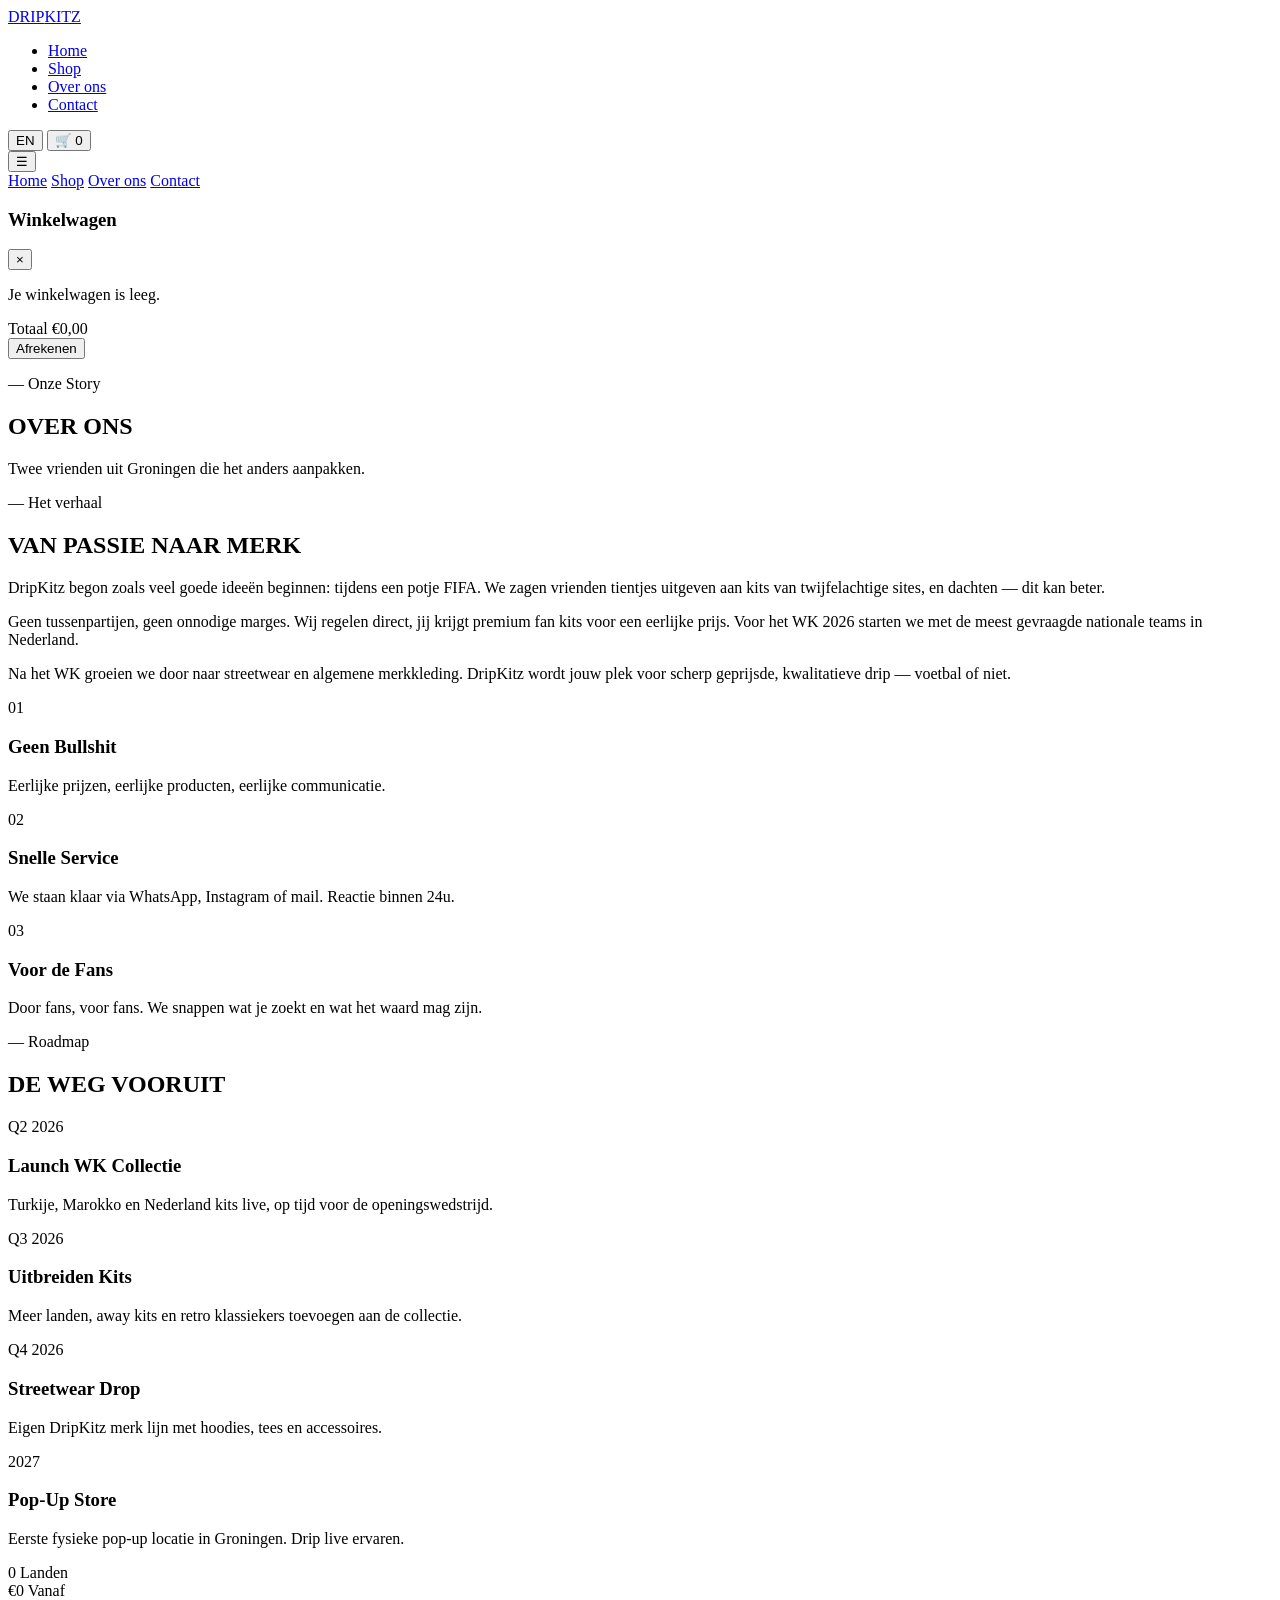
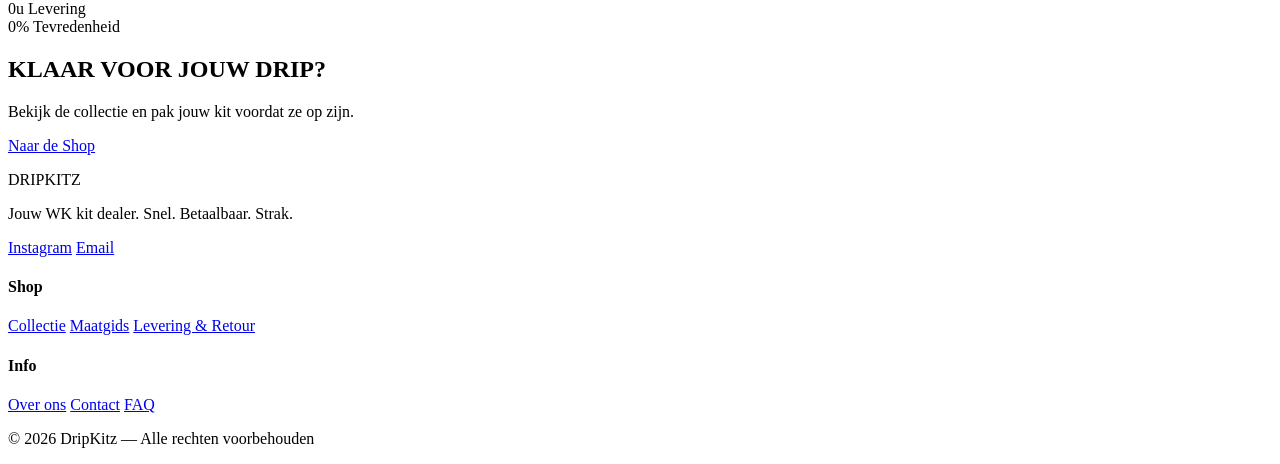
==== DripKitz/about.html @ a1fc8d30 "Add files via upload" ====
<!DOCTYPE html>
<html lang="nl">
<head>
  <meta charset="UTF-8" />
  <meta name="viewport" content="width=device-width, initial-scale=1.0" />
  <title>Over ons — DripKitz</title>
  <link rel="preconnect" href="https://fonts.googleapis.com" />
  <link rel="preconnect" href="https://fonts.gstatic.com" crossorigin />
  <link href="https://fonts.googleapis.com/css2?family=Bebas+Neue&family=DM+Sans:wght@300;400;500;700&display=swap" rel="stylesheet" />
  <link rel="stylesheet" href="../style.css" />
</head>
<body class="subpage">

  <nav class="navbar">
    <a href="../index.html" class="logo">DRIP<span>KITZ</span></a>
    <ul class="nav-links">
      <li><a href="../index.html" data-i18n="nav_home">Home</a></li>
      <li><a href="shop.html" data-i18n="nav_shop">Shop</a></li>
      <li><a href="about.html" class="active" data-i18n="nav_over">Over ons</a></li>
      <li><a href="contact.html" data-i18n="nav_contact">Contact</a></li>
    </ul>
    <div class="nav-right">
      <button class="lang-toggle" id="langToggle">EN</button>
      <button class="cart-btn" id="cartBtn">
        <span>🛒</span>
        <span class="cart-count" id="cartCount">0</span>
      </button>
    </div>
    <button class="menu-toggle" id="menuToggle">☰</button>
  </nav>

  <div class="mobile-menu" id="mobileMenu">
    <a href="../index.html" data-i18n="nav_home">Home</a>
    <a href="shop.html" data-i18n="nav_shop">Shop</a>
    <a href="about.html" data-i18n="nav_over">Over ons</a>
    <a href="contact.html" data-i18n="nav_contact">Contact</a>
  </div>

  <div class="cart-overlay" id="cartOverlay"></div>
  <aside class="cart-drawer" id="cartDrawer">
    <div class="cart-header">
      <h3 data-i18n="cart_title">Winkelwagen</h3>
      <button class="cart-close" id="cartClose">×</button>
    </div>
    <div class="cart-items" id="cartItems">
      <p class="cart-empty" data-i18n="cart_empty">Je winkelwagen is leeg.</p>
    </div>
    <div class="cart-footer">
      <div class="cart-total">
        <span data-i18n="cart_total">Totaal</span>
        <span id="cartTotal">€0,00</span>
      </div>
      <button class="btn-primary" data-i18n="cart_checkout">Afrekenen</button>
    </div>
  </aside>

  <!-- HEADER -->
  <section class="page-header">
    <div class="page-header-bg"></div>
    <div class="page-header-content">
      <p class="hero-tag reveal" data-i18n="about_tag">— Onze Story</p>
      <h1 class="page-title reveal" data-i18n="about_title">OVER ONS</h1>
      <p class="page-sub reveal" data-i18n="about_sub">Twee vrienden uit Groningen die het anders aanpakken.</p>
    </div>
  </section>

  <!-- STORY -->
  <section class="story">
    <div class="story-content reveal">
      <p class="section-tag" data-i18n="story_tag">— Het verhaal</p>
      <h2 data-i18n="story_title">VAN PASSIE NAAR MERK</h2>
      <p data-i18n="story_p1">DripKitz begon zoals veel goede ideeën beginnen: tijdens een potje FIFA. We zagen vrienden tientjes uitgeven aan kits van twijfelachtige sites, en dachten — dit kan beter.</p>
      <p data-i18n="story_p2">Geen tussenpartijen, geen onnodige marges. Wij regelen direct, jij krijgt premium fan kits voor een eerlijke prijs. Voor het WK 2026 starten we met de meest gevraagde nationale teams in Nederland.</p>
      <p data-i18n="story_p3">Na het WK groeien we door naar streetwear en algemene merkkleding. DripKitz wordt jouw plek voor scherp geprijsde, kwalitatieve drip — voetbal of niet.</p>
    </div>
    <div class="story-visual reveal">
      <div class="story-card">
        <span class="story-card-num">01</span>
        <h3 data-i18n="val1_title">Geen Bullshit</h3>
        <p data-i18n="val1_text">Eerlijke prijzen, eerlijke producten, eerlijke communicatie.</p>
      </div>
      <div class="story-card">
        <span class="story-card-num">02</span>
        <h3 data-i18n="val2_title">Snelle Service</h3>
        <p data-i18n="val2_text">We staan klaar via WhatsApp, Instagram of mail. Reactie binnen 24u.</p>
      </div>
      <div class="story-card">
        <span class="story-card-num">03</span>
        <h3 data-i18n="val3_title">Voor de Fans</h3>
        <p data-i18n="val3_text">Door fans, voor fans. We snappen wat je zoekt en wat het waard mag zijn.</p>
      </div>
    </div>
  </section>

  <!-- TIMELINE -->
  <section class="timeline-section">
    <div class="section-header reveal">
      <p class="section-tag" data-i18n="tl_tag">— Roadmap</p>
      <h2 data-i18n="tl_title">DE WEG VOORUIT</h2>
    </div>
    <div class="timeline">
      <div class="tl-item reveal">
        <div class="tl-marker"></div>
        <div class="tl-content">
          <span class="tl-date">Q2 2026</span>
          <h3 data-i18n="tl1_title">Launch WK Collectie</h3>
          <p data-i18n="tl1_text">Turkije, Marokko en Nederland kits live, op tijd voor de openingswedstrijd.</p>
        </div>
      </div>
      <div class="tl-item reveal">
        <div class="tl-marker"></div>
        <div class="tl-content">
          <span class="tl-date">Q3 2026</span>
          <h3 data-i18n="tl2_title">Uitbreiden Kits</h3>
          <p data-i18n="tl2_text">Meer landen, away kits en retro klassiekers toevoegen aan de collectie.</p>
        </div>
      </div>
      <div class="tl-item reveal">
        <div class="tl-marker"></div>
        <div class="tl-content">
          <span class="tl-date">Q4 2026</span>
          <h3 data-i18n="tl3_title">Streetwear Drop</h3>
          <p data-i18n="tl3_text">Eigen DripKitz merk lijn met hoodies, tees en accessoires.</p>
        </div>
      </div>
      <div class="tl-item reveal">
        <div class="tl-marker"></div>
        <div class="tl-content">
          <span class="tl-date">2027</span>
          <h3 data-i18n="tl4_title">Pop-Up Store</h3>
          <p data-i18n="tl4_text">Eerste fysieke pop-up locatie in Groningen. Drip live ervaren.</p>
        </div>
      </div>
    </div>
  </section>

  <!-- STATS -->
  <section class="stats-section">
    <div class="stats-grid reveal">
      <div class="stat-big">
        <span class="stat-num" data-target="3">0</span>
        <span class="stat-label" data-i18n="stat1">Landen</span>
      </div>
      <div class="stat-big">
        <span class="stat-num" data-prefix="€" data-target="29">€0</span>
        <span class="stat-label" data-i18n="stat2">Vanaf</span>
      </div>
      <div class="stat-big">
        <span class="stat-num" data-suffix="u" data-target="48">0u</span>
        <span class="stat-label" data-i18n="stat3">Levering</span>
      </div>
      <div class="stat-big">
        <span class="stat-num" data-suffix="%" data-target="100">0%</span>
        <span class="stat-label" data-i18n="stat4">Tevredenheid</span>
      </div>
    </div>
  </section>

  <!-- CTA -->
  <section class="cta-section">
    <div class="cta-inner reveal">
      <h2 data-i18n="cta_title">KLAAR VOOR JOUW DRIP?</h2>
      <p data-i18n="cta_sub">Bekijk de collectie en pak jouw kit voordat ze op zijn.</p>
      <a href="shop.html" class="btn-primary" data-i18n="cta_btn">Naar de Shop</a>
    </div>
  </section>

  <footer class="footer">
    <div class="footer-top">
      <div class="footer-brand">
        <p class="logo">DRIP<span>KITZ</span></p>
        <p data-i18n="footer_sub">Jouw WK kit dealer. Snel. Betaalbaar. Strak.</p>
        <div class="social-links">
          <a href="https://instagram.com" target="_blank" class="social-btn">Instagram</a>
          <a href="mailto:info@dripkitz.nl" class="social-btn">Email</a>
        </div>
      </div>
      <div class="footer-links">
        <h4 data-i18n="footer_shop">Shop</h4>
        <a href="shop.html" data-i18n="nav_shop">Collectie</a>
        <a href="shop.html" data-i18n="footer_maten">Maatgids</a>
        <a href="shop.html" data-i18n="footer_levering">Levering & Retour</a>
      </div>
      <div class="footer-links">
        <h4 data-i18n="footer_info">Info</h4>
        <a href="about.html" data-i18n="nav_over">Over ons</a>
        <a href="contact.html" data-i18n="nav_contact">Contact</a>
        <a href="contact.html" data-i18n="footer_faq">FAQ</a>
      </div>
    </div>
    <div class="footer-bottom">
      <p>© 2026 DripKitz — <span data-i18n="footer_rights">Alle rechten voorbehouden</span></p>
    </div>
  </footer>

  <script src="../script.js"></script>
</body>
</html>
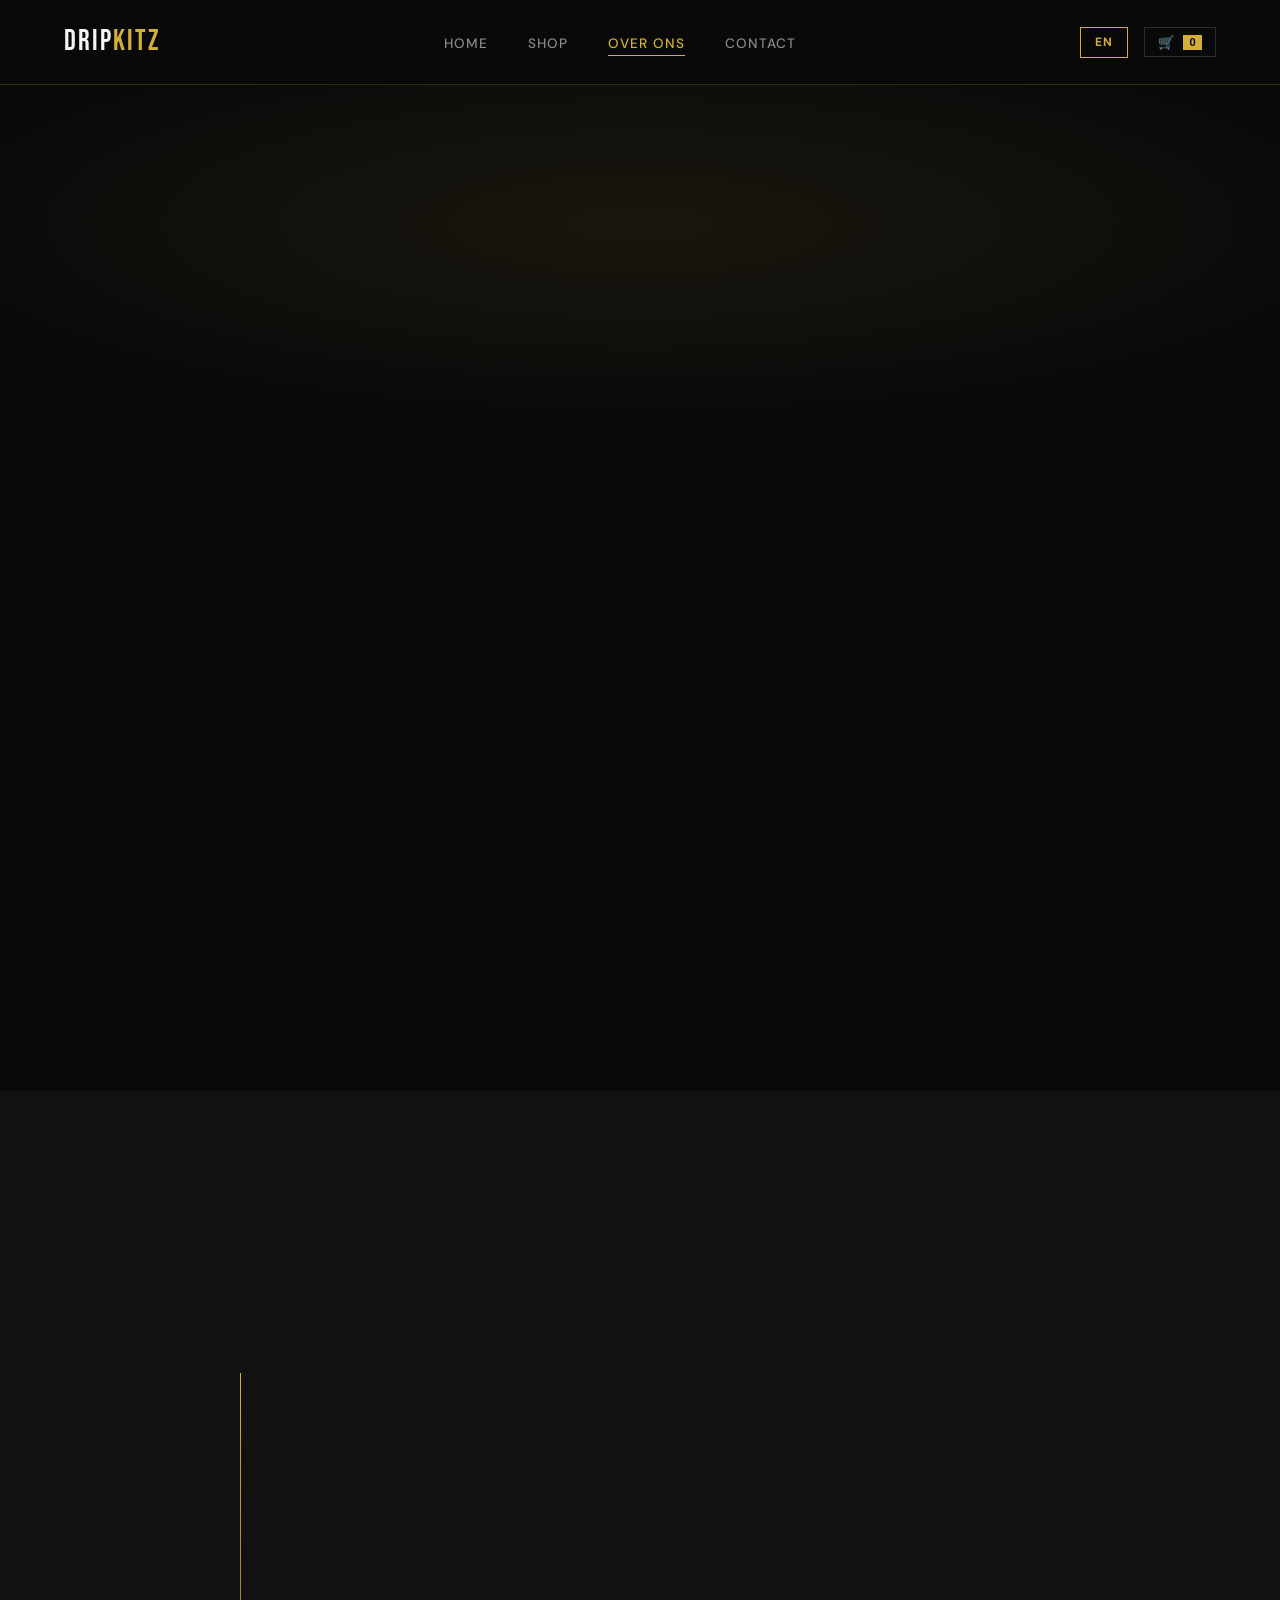
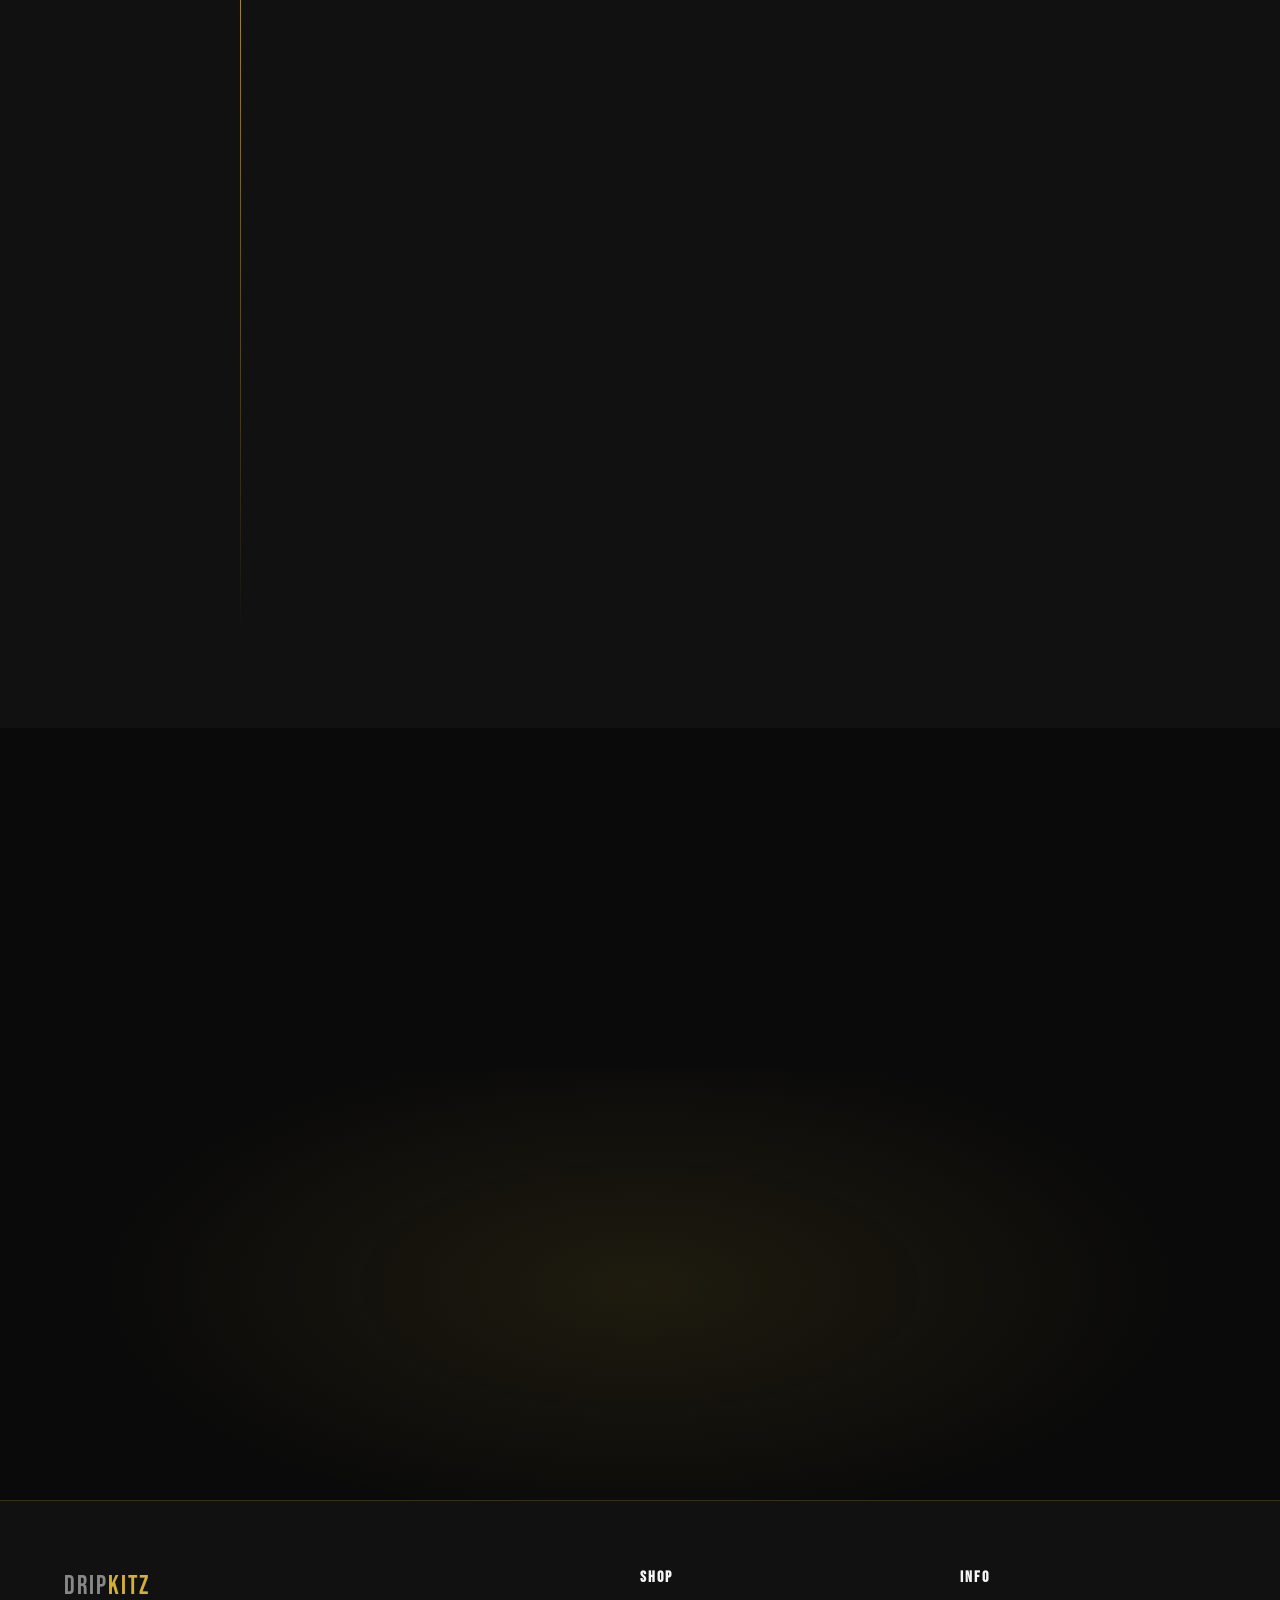
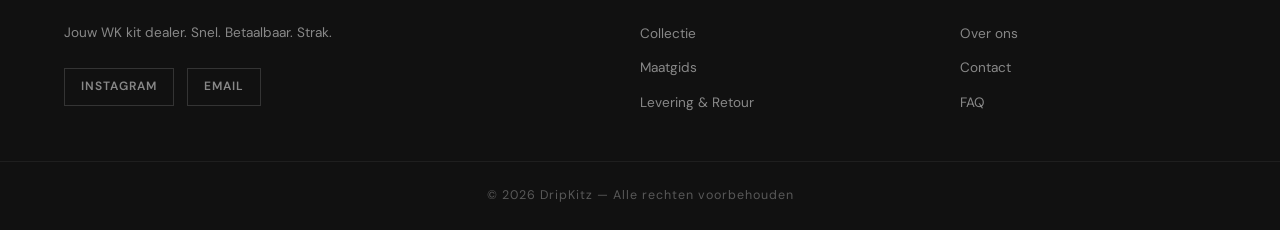
==== commit 3b065da8: "Uitbreiding site met winkelwagen en checkout pagina's" ====
--- a/DripKitz/about.html
+++ b/DripKitz/about.html
@@ -7,14 +7,14 @@
   <link rel="preconnect" href="https://fonts.googleapis.com" />
   <link rel="preconnect" href="https://fonts.gstatic.com" crossorigin />
   <link href="https://fonts.googleapis.com/css2?family=Bebas+Neue&family=DM+Sans:wght@300;400;500;700&display=swap" rel="stylesheet" />
-  <link rel="stylesheet" href="../style.css" />
+  <link rel="stylesheet" href="style.css" />
 </head>
 <body class="subpage">
 
   <nav class="navbar">
-    <a href="../index.html" class="logo">DRIP<span>KITZ</span></a>
+    <a href="index.html" class="logo">DRIP<span>KITZ</span></a>
     <ul class="nav-links">
-      <li><a href="../index.html" data-i18n="nav_home">Home</a></li>
+      <li><a href="index.html" data-i18n="nav_home">Home</a></li>
       <li><a href="shop.html" data-i18n="nav_shop">Shop</a></li>
       <li><a href="about.html" class="active" data-i18n="nav_over">Over ons</a></li>
       <li><a href="contact.html" data-i18n="nav_contact">Contact</a></li>
@@ -30,7 +30,7 @@
   </nav>
 
   <div class="mobile-menu" id="mobileMenu">
-    <a href="../index.html" data-i18n="nav_home">Home</a>
+    <a href="index.html" data-i18n="nav_home">Home</a>
     <a href="shop.html" data-i18n="nav_shop">Shop</a>
     <a href="about.html" data-i18n="nav_over">Over ons</a>
     <a href="contact.html" data-i18n="nav_contact">Contact</a>
@@ -193,6 +193,6 @@
     </div>
   </footer>
 
-  <script src="../script.js"></script>
+  <script src="script.js"></script>
 </body>
 </html>
--- a/DripKitz/style.css
+++ b/DripKitz/style.css
@@ -0,0 +1,1922 @@
+/* =========================================
+   DRIPKITZ — style.css
+   Multi-page e-commerce site
+   ========================================= */
+
+:root {
+  --black: #0a0a0a;
+  --dark: #111111;
+  --card: #161616;
+  --card-hover: #1c1c1c;
+  --gold: #D4AF37;
+  --gold-light: #f0cc5a;
+  --gold-dark: #a8881d;
+  --green: #1a4a2e;
+  --green-accent: #2d7a4f;
+  --red: #c8102e;
+  --white: #f5f5f5;
+  --gray: #888;
+  --gray-light: #bbb;
+  --border: rgba(255,255,255,0.06);
+  --border-gold: rgba(212,175,55,0.2);
+  --font-display: 'Bebas Neue', sans-serif;
+  --font-body: 'DM Sans', sans-serif;
+}
+
+*, *::before, *::after {
+  margin: 0;
+  padding: 0;
+  box-sizing: border-box;
+}
+
+html {
+  scroll-behavior: smooth;
+}
+
+body {
+  background: var(--black);
+  color: var(--white);
+  font-family: var(--font-body);
+  overflow-x: hidden;
+  line-height: 1.6;
+}
+
+body.subpage {
+  padding-top: 0;
+}
+
+img { max-width: 100%; display: block; }
+
+/* =========================================
+   LOADER
+   ========================================= */
+.loader {
+  position: fixed;
+  inset: 0;
+  background: var(--black);
+  z-index: 9999;
+  display: flex;
+  flex-direction: column;
+  align-items: center;
+  justify-content: center;
+  gap: 1.5rem;
+  transition: opacity 0.6s ease, visibility 0.6s;
+}
+
+.loader.hidden {
+  opacity: 0;
+  visibility: hidden;
+}
+
+.loader-text {
+  font-family: var(--font-display);
+  font-size: 3rem;
+  letter-spacing: 6px;
+  color: var(--white);
+  animation: pulse 1.5s ease infinite;
+}
+
+.loader-text span { color: var(--gold); }
+
+.loader-bar {
+  width: 200px;
+  height: 2px;
+  background: rgba(255,255,255,0.1);
+  overflow: hidden;
+}
+
+.loader-fill {
+  height: 100%;
+  background: var(--gold);
+  width: 0%;
+  animation: loadFill 1.2s ease forwards;
+}
+
+@keyframes loadFill {
+  to { width: 100%; }
+}
+
+@keyframes pulse {
+  0%, 100% { opacity: 1; }
+  50% { opacity: 0.6; }
+}
+
+/* =========================================
+   NAVBAR
+   ========================================= */
+.navbar {
+  position: fixed;
+  top: 0; left: 0; right: 0;
+  z-index: 100;
+  display: flex;
+  align-items: center;
+  justify-content: space-between;
+  padding: 1.2rem 4rem;
+  background: rgba(10,10,10,0.92);
+  backdrop-filter: blur(12px);
+  border-bottom: 1px solid var(--border-gold);
+  transition: padding 0.3s ease;
+}
+
+.navbar.scrolled {
+  padding: 0.8rem 4rem;
+  background: rgba(10,10,10,0.98);
+}
+
+.logo {
+  font-family: var(--font-display);
+  font-size: 1.8rem;
+  letter-spacing: 2px;
+  color: var(--white);
+  text-decoration: none;
+  transition: transform 0.2s;
+}
+
+.logo:hover { transform: scale(1.03); }
+
+.logo span { color: var(--gold); }
+
+.nav-links {
+  display: flex;
+  gap: 2.5rem;
+  list-style: none;
+}
+
+.nav-links a {
+  color: var(--gray);
+  text-decoration: none;
+  font-size: 0.85rem;
+  font-weight: 500;
+  letter-spacing: 1px;
+  text-transform: uppercase;
+  transition: color 0.2s;
+  position: relative;
+  padding: 0.3rem 0;
+}
+
+.nav-links a::after {
+  content: '';
+  position: absolute;
+  bottom: 0;
+  left: 0;
+  width: 0;
+  height: 1px;
+  background: var(--gold);
+  transition: width 0.3s ease;
+}
+
+.nav-links a:hover,
+.nav-links a.active {
+  color: var(--gold);
+}
+
+.nav-links a.active::after,
+.nav-links a:hover::after {
+  width: 100%;
+}
+
+.nav-right {
+  display: flex;
+  align-items: center;
+  gap: 1rem;
+}
+
+.lang-toggle {
+  background: transparent;
+  border: 1px solid var(--gold);
+  color: var(--gold);
+  font-family: var(--font-body);
+  font-size: 0.75rem;
+  font-weight: 700;
+  letter-spacing: 1px;
+  padding: 0.4rem 0.9rem;
+  cursor: pointer;
+  transition: all 0.2s;
+}
+
+.lang-toggle:hover {
+  background: var(--gold);
+  color: var(--black);
+}
+
+.cart-btn {
+  background: transparent;
+  border: 1px solid rgba(255,255,255,0.15);
+  color: var(--white);
+  padding: 0.4rem 0.8rem;
+  cursor: pointer;
+  display: flex;
+  align-items: center;
+  gap: 0.5rem;
+  position: relative;
+  transition: all 0.2s;
+}
+
+.cart-btn:hover {
+  border-color: var(--gold);
+}
+
+.cart-count {
+  background: var(--gold);
+  color: var(--black);
+  font-size: 0.7rem;
+  font-weight: 700;
+  padding: 0.1rem 0.4rem;
+  min-width: 18px;
+  text-align: center;
+}
+
+.menu-toggle {
+  display: none;
+  background: none;
+  border: none;
+  color: var(--white);
+  font-size: 1.4rem;
+  cursor: pointer;
+}
+
+/* Mobile menu */
+.mobile-menu {
+  display: none;
+  flex-direction: column;
+  position: fixed;
+  top: 68px; left: 0; right: 0;
+  background: var(--dark);
+  z-index: 99;
+  padding: 1.5rem 2rem;
+  gap: 1.2rem;
+  border-bottom: 1px solid var(--border-gold);
+  transform: translateY(-100%);
+  opacity: 0;
+  transition: all 0.3s ease;
+}
+
+.mobile-menu.open {
+  display: flex;
+  transform: translateY(0);
+  opacity: 1;
+}
+
+.mobile-menu a {
+  color: var(--white);
+  text-decoration: none;
+  font-size: 1.1rem;
+  font-weight: 500;
+  letter-spacing: 1px;
+  text-transform: uppercase;
+  padding: 0.5rem 0;
+  border-bottom: 1px solid rgba(255,255,255,0.07);
+}
+
+/* =========================================
+   CART DRAWER
+   ========================================= */
+.cart-overlay {
+  position: fixed;
+  inset: 0;
+  background: rgba(0,0,0,0.7);
+  z-index: 200;
+  opacity: 0;
+  visibility: hidden;
+  transition: all 0.3s ease;
+}
+
+.cart-overlay.active {
+  opacity: 1;
+  visibility: visible;
+}
+
+.cart-drawer {
+  position: fixed;
+  top: 0; right: 0; bottom: 0;
+  width: 400px;
+  max-width: 90vw;
+  background: var(--dark);
+  z-index: 201;
+  display: flex;
+  flex-direction: column;
+  transform: translateX(100%);
+  transition: transform 0.4s cubic-bezier(0.16, 1, 0.3, 1);
+  border-left: 1px solid var(--border-gold);
+}
+
+.cart-drawer.open {
+  transform: translateX(0);
+}
+
+.cart-header {
+  padding: 1.5rem;
+  display: flex;
+  justify-content: space-between;
+  align-items: center;
+  border-bottom: 1px solid var(--border);
+}
+
+.cart-header h3 {
+  font-family: var(--font-display);
+  font-size: 1.5rem;
+  letter-spacing: 2px;
+}
+
+.cart-close {
+  background: none;
+  border: none;
+  color: var(--white);
+  font-size: 1.8rem;
+  cursor: pointer;
+  line-height: 1;
+}
+
+.cart-items {
+  flex: 1;
+  overflow-y: auto;
+  padding: 1rem 1.5rem;
+}
+
+.cart-empty {
+  color: var(--gray);
+  text-align: center;
+  padding: 3rem 0;
+  font-size: 0.9rem;
+}
+
+.cart-item {
+  display: flex;
+  gap: 1rem;
+  padding: 1rem 0;
+  border-bottom: 1px solid var(--border);
+  animation: slideIn 0.3s ease;
+}
+
+@keyframes slideIn {
+  from { opacity: 0; transform: translateX(20px); }
+  to { opacity: 1; transform: translateX(0); }
+}
+
+.cart-item-img {
+  width: 60px;
+  height: 60px;
+  display: flex;
+  align-items: center;
+  justify-content: center;
+  font-size: 1.5rem;
+  flex-shrink: 0;
+  border-radius: 4px;
+}
+
+.cart-item-info {
+  flex: 1;
+  display: flex;
+  flex-direction: column;
+  gap: 0.3rem;
+}
+
+.cart-item-name {
+  font-size: 0.9rem;
+  font-weight: 600;
+}
+
+.cart-item-meta {
+  font-size: 0.75rem;
+  color: var(--gray);
+}
+
+.cart-item-price {
+  color: var(--gold);
+  font-weight: 700;
+  font-size: 0.9rem;
+}
+
+.cart-item-remove {
+  background: none;
+  border: none;
+  color: var(--gray);
+  cursor: pointer;
+  font-size: 1.2rem;
+  align-self: flex-start;
+  transition: color 0.2s;
+}
+
+.cart-item-remove:hover {
+  color: var(--red);
+}
+
+.cart-footer {
+  padding: 1.5rem;
+  border-top: 1px solid var(--border);
+}
+
+.cart-total {
+  display: flex;
+  justify-content: space-between;
+  margin-bottom: 1rem;
+  font-family: var(--font-display);
+  font-size: 1.3rem;
+  letter-spacing: 1px;
+}
+
+.cart-total span:last-child { color: var(--gold); }
+
+.cart-footer .btn-primary {
+  width: 100%;
+  text-align: center;
+  border: none;
+  cursor: pointer;
+}
+
+/* =========================================
+   HERO
+   ========================================= */
+.hero {
+  position: relative;
+  min-height: 100vh;
+  display: flex;
+  align-items: center;
+  padding: 8rem 4rem 4rem;
+  overflow: hidden;
+}
+
+.hero-bg {
+  position: absolute;
+  inset: 0;
+  background:
+    radial-gradient(ellipse 60% 60% at 80% 50%, rgba(26,74,46,0.5) 0%, transparent 70%),
+    radial-gradient(ellipse 40% 40% at 20% 80%, rgba(212,175,55,0.1) 0%, transparent 60%),
+    var(--black);
+  z-index: 0;
+}
+
+.hero-bg::after {
+  content: '';
+  position: absolute;
+  inset: 0;
+  background-image: url("data:image/svg+xml,%3Csvg width='60' height='60' viewBox='0 0 60 60' xmlns='http://www.w3.org/2000/svg'%3E%3Cg fill='none' fill-rule='evenodd'%3E%3Cg fill='%23ffffff' fill-opacity='0.02'%3E%3Cpath d='M36 34v-4h-2v4h-4v2h4v4h2v-4h4v-2h-4zm0-30V0h-2v4h-4v2h4v4h2V6h4V4h-4zM6 34v-4H4v4H0v2h4v4h2v-4h4v-2H6zM6 4V0H4v4H0v2h4v4h2V6h4V4H6z'/%3E%3C/g%3E%3C/g%3E%3C/svg%3E");
+}
+
+.hero-content {
+  position: relative;
+  z-index: 1;
+  max-width: 700px;
+}
+
+.hero-tag {
+  font-size: 0.8rem;
+  font-weight: 600;
+  letter-spacing: 3px;
+  text-transform: uppercase;
+  color: var(--gold);
+  margin-bottom: 1.2rem;
+}
+
+.hero-title {
+  font-family: var(--font-display);
+  line-height: 0.9;
+  margin-bottom: 1.5rem;
+}
+
+.hero-title .line1 {
+  display: block;
+  font-size: clamp(5rem, 12vw, 10rem);
+  color: var(--white);
+  letter-spacing: 4px;
+}
+
+.hero-title .line2 {
+  display: block;
+  font-size: clamp(5rem, 12vw, 10rem);
+  letter-spacing: 4px;
+  -webkit-text-stroke: 2px var(--gold);
+  color: transparent;
+  transition: color 1s ease;
+}
+
+.hero-title .line2.filled {
+  color: var(--gold);
+}
+
+.hero-sub {
+  font-size: 1rem;
+  color: var(--gray);
+  line-height: 1.7;
+  max-width: 480px;
+  margin-bottom: 2.5rem;
+}
+
+.hero-buttons {
+  display: flex;
+  gap: 1rem;
+  flex-wrap: wrap;
+}
+
+.btn-primary {
+  display: inline-block;
+  background: var(--gold);
+  color: var(--black);
+  font-family: var(--font-body);
+  font-weight: 700;
+  font-size: 0.85rem;
+  letter-spacing: 2px;
+  text-transform: uppercase;
+  text-decoration: none;
+  padding: 1rem 2.5rem;
+  transition: all 0.25s;
+  position: relative;
+  overflow: hidden;
+  border: none;
+  cursor: pointer;
+}
+
+.btn-primary::before {
+  content: '';
+  position: absolute;
+  inset: 0;
+  background: var(--white);
+  transform: translateY(100%);
+  transition: transform 0.3s ease;
+  z-index: 0;
+}
+
+.btn-primary:hover::before {
+  transform: translateY(0);
+}
+
+.btn-primary > * {
+  position: relative;
+  z-index: 1;
+}
+
+.btn-primary:hover {
+  color: var(--black);
+}
+
+.btn-secondary {
+  display: inline-block;
+  background: transparent;
+  color: var(--white);
+  font-family: var(--font-body);
+  font-weight: 700;
+  font-size: 0.85rem;
+  letter-spacing: 2px;
+  text-transform: uppercase;
+  text-decoration: none;
+  padding: 1rem 2.5rem;
+  border: 1px solid rgba(255,255,255,0.2);
+  transition: all 0.25s;
+  cursor: pointer;
+}
+
+.btn-secondary:hover {
+  border-color: var(--gold);
+  color: var(--gold);
+}
+
+.hero-badge {
+  position: absolute;
+  right: 8%;
+  top: 50%;
+  transform: translateY(-50%);
+  font-family: var(--font-display);
+  font-size: clamp(4rem, 10vw, 8rem);
+  line-height: 1;
+  color: transparent;
+  -webkit-text-stroke: 1px rgba(212,175,55,0.2);
+  letter-spacing: 4px;
+  text-align: center;
+  pointer-events: none;
+  animation: floatBadge 6s ease-in-out infinite;
+}
+
+@keyframes floatBadge {
+  0%, 100% { transform: translateY(-50%) rotate(0deg); }
+  50% { transform: translateY(-55%) rotate(2deg); }
+}
+
+.scroll-indicator {
+  position: absolute;
+  bottom: 2rem;
+  left: 50%;
+  transform: translateX(-50%);
+  display: flex;
+  flex-direction: column;
+  align-items: center;
+  gap: 0.8rem;
+  color: var(--gray);
+  font-size: 0.7rem;
+  letter-spacing: 3px;
+  text-transform: uppercase;
+}
+
+.scroll-line {
+  width: 1px;
+  height: 40px;
+  background: rgba(255,255,255,0.3);
+  position: relative;
+  overflow: hidden;
+}
+
+.scroll-line::after {
+  content: '';
+  position: absolute;
+  top: 0;
+  left: 0;
+  width: 100%;
+  height: 50%;
+  background: var(--gold);
+  animation: scrollDown 2s ease infinite;
+}
+
+@keyframes scrollDown {
+  0% { transform: translateY(-100%); }
+  100% { transform: translateY(200%); }
+}
+
+/* =========================================
+   PAGE HEADER (subpages)
+   ========================================= */
+.page-header {
+  position: relative;
+  padding: 10rem 4rem 5rem;
+  overflow: hidden;
+  text-align: center;
+}
+
+.page-header-bg {
+  position: absolute;
+  inset: 0;
+  background:
+    radial-gradient(ellipse 80% 60% at 50% 50%, rgba(212,175,55,0.08) 0%, transparent 70%),
+    var(--black);
+  z-index: 0;
+}
+
+.page-header-content {
+  position: relative;
+  z-index: 1;
+  max-width: 800px;
+  margin: 0 auto;
+}
+
+.page-title {
+  font-family: var(--font-display);
+  font-size: clamp(4rem, 10vw, 8rem);
+  letter-spacing: 6px;
+  line-height: 1;
+  margin: 0.8rem 0;
+  background: linear-gradient(135deg, var(--white) 0%, var(--gold) 100%);
+  -webkit-background-clip: text;
+  background-clip: text;
+  -webkit-text-fill-color: transparent;
+}
+
+.page-sub {
+  color: var(--gray);
+  font-size: 1.05rem;
+  max-width: 540px;
+  margin: 0 auto;
+}
+
+/* =========================================
+   TICKER
+   ========================================= */
+.ticker {
+  background: var(--gold);
+  color: var(--black);
+  overflow: hidden;
+  padding: 0.8rem 0;
+}
+
+.ticker-inner {
+  display: flex;
+  gap: 2rem;
+  animation: ticker 25s linear infinite;
+  white-space: nowrap;
+}
+
+.ticker-inner span {
+  font-family: var(--font-display);
+  font-size: 1rem;
+  letter-spacing: 2px;
+  flex-shrink: 0;
+}
+
+@keyframes ticker {
+  from { transform: translateX(0); }
+  to { transform: translateX(-50%); }
+}
+
+/* =========================================
+   COLLECTIE / SHOP
+   ========================================= */
+.collectie, .shop-grid {
+  padding: 6rem 4rem;
+}
+
+.shop-grid { padding-top: 2rem; }
+
+.section-header {
+  margin-bottom: 3.5rem;
+  display: flex;
+  flex-direction: column;
+  gap: 0.5rem;
+  position: relative;
+}
+
+.section-tag {
+  font-size: 0.78rem;
+  letter-spacing: 3px;
+  text-transform: uppercase;
+  color: var(--gold);
+}
+
+.section-header h2 {
+  font-family: var(--font-display);
+  font-size: clamp(2.5rem, 5vw, 4rem);
+  letter-spacing: 3px;
+  color: var(--white);
+}
+
+.link-arrow {
+  position: absolute;
+  top: 1.5rem;
+  right: 0;
+  color: var(--gray);
+  text-decoration: none;
+  font-size: 0.85rem;
+  letter-spacing: 1px;
+  text-transform: uppercase;
+  transition: all 0.2s;
+}
+
+.link-arrow:hover {
+  color: var(--gold);
+  transform: translateX(5px);
+}
+
+.over-content .link-arrow {
+  position: relative;
+  display: inline-block;
+  top: auto;
+  right: auto;
+  margin-top: 1rem;
+}
+
+.product-grid {
+  display: grid;
+  grid-template-columns: repeat(3, 1fr);
+  gap: 1.5rem;
+}
+
+.product-grid.full-grid {
+  grid-template-columns: repeat(auto-fill, minmax(280px, 1fr));
+}
+
+.product-card {
+  background: var(--card);
+  border: 1px solid var(--border);
+  transition: all 0.4s cubic-bezier(0.16, 1, 0.3, 1);
+  cursor: pointer;
+  position: relative;
+  overflow: hidden;
+}
+
+.product-card:hover {
+  transform: translateY(-8px);
+  border-color: var(--border-gold);
+  background: var(--card-hover);
+  box-shadow: 0 20px 40px rgba(0,0,0,0.4);
+}
+
+.product-card.hidden { display: none; }
+
+.product-img {
+  position: relative;
+  height: 280px;
+  display: flex;
+  align-items: center;
+  justify-content: center;
+  overflow: hidden;
+}
+
+.product-img::after {
+  content: '';
+  position: absolute;
+  inset: 0;
+  background: radial-gradient(circle at 50% 100%, rgba(0,0,0,0.4), transparent);
+  pointer-events: none;
+}
+
+.turkije { background: linear-gradient(135deg, #c8102e 0%, #8b0000 100%); }
+.marokko { background: linear-gradient(135deg, #c1272d 0%, #006233 100%); }
+.nederland { background: linear-gradient(135deg, #ff6600 0%, #cc4400 100%); }
+.duitsland { background: linear-gradient(135deg, #000 0%, #dd0000 50%, #ffce00 100%); }
+.frankrijk { background: linear-gradient(135deg, #002395 0%, #ed2939 100%); }
+.brazilie { background: linear-gradient(135deg, #009c3b 0%, #ffdf00 100%); }
+.argentinie { background: linear-gradient(135deg, #74acdf 0%, #fff 50%, #74acdf 100%); }
+.spanje { background: linear-gradient(135deg, #c60b1e 0%, #ffc400 100%); }
+.portugal { background: linear-gradient(135deg, #006600 0%, #ff0000 100%); }
+
+.flag {
+  position: absolute;
+  top: 1rem; left: 1rem;
+  font-size: 2rem;
+  z-index: 2;
+  filter: drop-shadow(0 2px 4px rgba(0,0,0,0.3));
+}
+
+.kit-visual {
+  display: flex;
+  align-items: center;
+  justify-content: center;
+  width: 100%;
+  height: 100%;
+  position: relative;
+  z-index: 1;
+}
+
+.kit-body {
+  width: 130px;
+  height: 150px;
+  position: relative;
+  clip-path: polygon(20% 0%, 35% 5%, 65% 5%, 80% 0%, 100% 15%, 95% 25%, 100% 30%, 100% 100%, 0% 100%, 0% 30%, 5% 25%, 0% 15%);
+  transition: transform 0.4s cubic-bezier(0.16, 1, 0.3, 1);
+  filter: drop-shadow(0 15px 30px rgba(0,0,0,0.5));
+}
+
+.product-card:hover .kit-body {
+  transform: scale(1.08) rotate(-2deg);
+}
+
+.turkije-kit { background: linear-gradient(180deg, #fff 0%, #e8e8e8 100%); }
+.marokko-kit { background: linear-gradient(180deg, #c1272d 0%, #a01e26 100%); }
+.nederland-kit { background: linear-gradient(180deg, #ff6600 0%, #e55a00 100%); }
+.duitsland-kit { background: linear-gradient(180deg, #fff 0%, #ddd 100%); }
+.frankrijk-kit { background: linear-gradient(180deg, #002395 0%, #001a6b 100%); }
+.brazilie-kit { background: linear-gradient(180deg, #ffdf00 0%, #d9bd00 100%); }
+.argentinie-kit { background: linear-gradient(180deg, #74acdf 0%, #fff 50%, #74acdf 100%); }
+.spanje-kit { background: linear-gradient(180deg, #c60b1e 0%, #9a0817 100%); }
+.portugal-kit { background: linear-gradient(180deg, #c00 0%, #800 100%); }
+
+.product-badge {
+  position: absolute;
+  top: 1rem; right: 1rem;
+  background: var(--gold);
+  color: var(--black);
+  font-family: var(--font-body);
+  font-size: 0.65rem;
+  font-weight: 700;
+  letter-spacing: 1.5px;
+  padding: 0.3rem 0.7rem;
+  text-transform: uppercase;
+  z-index: 2;
+}
+
+.product-badge.bestseller { background: var(--gold); }
+.product-badge.nieuw { background: var(--green-accent); color: var(--white); }
+.product-badge.hot { background: var(--red); color: var(--white); }
+
+.product-info {
+  padding: 1.4rem;
+}
+
+.product-info h3 {
+  font-family: var(--font-display);
+  font-size: 1.3rem;
+  letter-spacing: 1px;
+  margin-bottom: 0.3rem;
+  transition: color 0.2s;
+}
+
+.product-card:hover .product-info h3 {
+  color: var(--gold);
+}
+
+.product-desc {
+  font-size: 0.78rem;
+  color: var(--gray);
+  letter-spacing: 1px;
+  text-transform: uppercase;
+  margin-bottom: 1.2rem;
+}
+
+.product-bottom {
+  display: flex;
+  align-items: center;
+  justify-content: space-between;
+  gap: 0.5rem;
+}
+
+.price {
+  font-family: var(--font-display);
+  font-size: 1.5rem;
+  color: var(--gold);
+  letter-spacing: 1px;
+}
+
+.btn-cart {
+  background: transparent;
+  border: 1px solid var(--gold);
+  color: var(--gold);
+  font-family: var(--font-body);
+  font-size: 0.75rem;
+  font-weight: 600;
+  letter-spacing: 1px;
+  text-transform: uppercase;
+  padding: 0.5rem 1rem;
+  cursor: pointer;
+  transition: all 0.2s;
+}
+
+.btn-cart:hover {
+  background: var(--gold);
+  color: var(--black);
+}
+
+/* =========================================
+   FILTERS (shop)
+   ========================================= */
+.filters {
+  padding: 2rem 4rem;
+  display: flex;
+  justify-content: space-between;
+  align-items: center;
+  gap: 2rem;
+  flex-wrap: wrap;
+  border-bottom: 1px solid var(--border);
+}
+
+.filter-group {
+  display: flex;
+  gap: 0.5rem;
+  flex-wrap: wrap;
+}
+
+.filter-btn {
+  background: transparent;
+  border: 1px solid rgba(255,255,255,0.1);
+  color: var(--gray);
+  font-family: var(--font-body);
+  font-size: 0.8rem;
+  font-weight: 600;
+  letter-spacing: 1px;
+  text-transform: uppercase;
+  padding: 0.6rem 1.2rem;
+  cursor: pointer;
+  transition: all 0.2s;
+}
+
+.filter-btn:hover { color: var(--white); border-color: rgba(255,255,255,0.3); }
+
+.filter-btn.active {
+  background: var(--gold);
+  color: var(--black);
+  border-color: var(--gold);
+}
+
+.sort-group {
+  display: flex;
+  align-items: center;
+  gap: 0.8rem;
+}
+
+.sort-group label {
+  font-size: 0.8rem;
+  color: var(--gray);
+  letter-spacing: 1px;
+  text-transform: uppercase;
+}
+
+.sort-group select {
+  background: var(--card);
+  color: var(--white);
+  border: 1px solid var(--border);
+  padding: 0.5rem 1rem;
+  font-family: var(--font-body);
+  font-size: 0.85rem;
+  cursor: pointer;
+}
+
+/* =========================================
+   USP STRIP
+   ========================================= */
+.usp-strip {
+  display: flex;
+  justify-content: space-around;
+  align-items: center;
+  background: var(--dark);
+  border-top: 1px solid var(--border-gold);
+  border-bottom: 1px solid var(--border-gold);
+  padding: 2.5rem 4rem;
+  gap: 2rem;
+  flex-wrap: wrap;
+}
+
+.usp {
+  display: flex;
+  align-items: center;
+  gap: 0.8rem;
+  font-size: 0.85rem;
+  font-weight: 500;
+  letter-spacing: 1px;
+  text-transform: uppercase;
+  color: var(--gray);
+  transition: color 0.2s;
+}
+
+.usp:hover { color: var(--white); }
+
+.usp-icon {
+  font-size: 1.3rem;
+  filter: grayscale(0.3);
+}
+
+/* =========================================
+   COUNTDOWN
+   ========================================= */
+.countdown-section {
+  padding: 6rem 4rem;
+  background:
+    radial-gradient(ellipse 60% 80% at 50% 50%, rgba(212,175,55,0.08) 0%, transparent 70%),
+    var(--black);
+  text-align: center;
+}
+
+.countdown-inner {
+  max-width: 800px;
+  margin: 0 auto;
+}
+
+.countdown-inner .section-tag {
+  margin-bottom: 1.5rem;
+}
+
+.countdown {
+  display: flex;
+  justify-content: center;
+  gap: 2rem;
+  margin: 2rem 0;
+  flex-wrap: wrap;
+}
+
+.cd-block {
+  display: flex;
+  flex-direction: column;
+  align-items: center;
+  background: var(--card);
+  border: 1px solid var(--border-gold);
+  padding: 1.5rem 2rem;
+  min-width: 110px;
+  position: relative;
+  overflow: hidden;
+}
+
+.cd-block::before {
+  content: '';
+  position: absolute;
+  top: 0; left: 0; right: 0;
+  height: 2px;
+  background: var(--gold);
+  transform: scaleX(0);
+  transform-origin: left;
+  transition: transform 0.4s ease;
+}
+
+.cd-block:hover::before { transform: scaleX(1); }
+
+.cd-num {
+  font-family: var(--font-display);
+  font-size: 3rem;
+  color: var(--gold);
+  letter-spacing: 2px;
+  line-height: 1;
+}
+
+.cd-label {
+  font-size: 0.7rem;
+  color: var(--gray);
+  letter-spacing: 2px;
+  text-transform: uppercase;
+  margin-top: 0.5rem;
+}
+
+.cd-sub {
+  color: var(--gray);
+  font-size: 0.9rem;
+  margin-top: 1rem;
+}
+
+/* =========================================
+   OVER ONS
+   ========================================= */
+.over {
+  padding: 6rem 4rem;
+  display: grid;
+  grid-template-columns: 1fr 1fr;
+  gap: 6rem;
+  align-items: center;
+}
+
+.over-content .section-tag {
+  margin-bottom: 0.6rem;
+}
+
+.over-content h2 {
+  font-family: var(--font-display);
+  font-size: clamp(2.5rem, 4vw, 3.5rem);
+  letter-spacing: 3px;
+  margin-bottom: 1.5rem;
+}
+
+.over-content p {
+  color: var(--gray);
+  line-height: 1.8;
+  margin-bottom: 1rem;
+  font-size: 0.95rem;
+}
+
+.over-stats {
+  display: flex;
+  gap: 3rem;
+  margin-top: 2.5rem;
+  padding-top: 2rem;
+  border-top: 1px solid var(--border);
+}
+
+.stat {
+  display: flex;
+  flex-direction: column;
+  gap: 0.3rem;
+}
+
+.stat-num {
+  font-family: var(--font-display);
+  font-size: 2.5rem;
+  color: var(--gold);
+  letter-spacing: 2px;
+}
+
+.stat-label {
+  font-size: 0.75rem;
+  color: var(--gray);
+  letter-spacing: 2px;
+  text-transform: uppercase;
+}
+
+.over-visual {
+  display: flex;
+  align-items: center;
+  justify-content: center;
+}
+
+.over-box {
+  width: 320px;
+  height: 320px;
+  border: 2px solid var(--gold);
+  display: flex;
+  align-items: center;
+  justify-content: center;
+  position: relative;
+  animation: rotateBox 20s linear infinite;
+}
+
+@keyframes rotateBox {
+  from { transform: rotate(0deg); }
+  to { transform: rotate(360deg); }
+}
+
+.over-box::before {
+  content: '';
+  position: absolute;
+  inset: 12px;
+  border: 1px solid rgba(212,175,55,0.3);
+}
+
+.over-box span {
+  font-family: var(--font-display);
+  font-size: 5rem;
+  color: var(--gold);
+  letter-spacing: 8px;
+  animation: rotateBox 20s linear infinite reverse;
+}
+
+.over-circle {
+  position: absolute;
+  inset: -20px;
+  border: 1px dashed rgba(212,175,55,0.2);
+  border-radius: 50%;
+  animation: rotateBox 30s linear infinite reverse;
+}
+
+/* =========================================
+   STORY (about page)
+   ========================================= */
+.story {
+  padding: 6rem 4rem;
+  display: grid;
+  grid-template-columns: 1fr 1fr;
+  gap: 5rem;
+  align-items: start;
+}
+
+.story-content h2 {
+  font-family: var(--font-display);
+  font-size: clamp(2.2rem, 4vw, 3.2rem);
+  letter-spacing: 3px;
+  margin: 0.8rem 0 1.5rem;
+}
+
+.story-content p {
+  color: var(--gray);
+  margin-bottom: 1rem;
+  line-height: 1.8;
+}
+
+.story-visual {
+  display: flex;
+  flex-direction: column;
+  gap: 1rem;
+}
+
+.story-card {
+  background: var(--card);
+  border: 1px solid var(--border);
+  padding: 1.8rem;
+  position: relative;
+  transition: all 0.3s ease;
+  display: flex;
+  flex-direction: column;
+  gap: 0.5rem;
+}
+
+.story-card:hover {
+  border-color: var(--border-gold);
+  transform: translateX(8px);
+}
+
+.story-card-num {
+  position: absolute;
+  top: 1.2rem;
+  right: 1.5rem;
+  font-family: var(--font-display);
+  font-size: 1.8rem;
+  color: rgba(212,175,55,0.3);
+  letter-spacing: 2px;
+}
+
+.story-card h3 {
+  font-family: var(--font-display);
+  font-size: 1.4rem;
+  letter-spacing: 1px;
+  color: var(--gold);
+}
+
+.story-card p {
+  color: var(--gray);
+  font-size: 0.9rem;
+}
+
+/* =========================================
+   TIMELINE
+   ========================================= */
+.timeline-section {
+  padding: 6rem 4rem;
+  background: var(--dark);
+}
+
+.timeline {
+  max-width: 800px;
+  margin: 0 auto;
+  position: relative;
+  padding-left: 2rem;
+}
+
+.timeline::before {
+  content: '';
+  position: absolute;
+  left: 0;
+  top: 0;
+  bottom: 0;
+  width: 1px;
+  background: linear-gradient(180deg, var(--gold) 0%, transparent 100%);
+}
+
+.tl-item {
+  position: relative;
+  padding: 1.5rem 0 2rem 2rem;
+}
+
+.tl-marker {
+  position: absolute;
+  left: -2.4rem;
+  top: 2rem;
+  width: 12px;
+  height: 12px;
+  background: var(--gold);
+  border-radius: 50%;
+  box-shadow: 0 0 0 4px var(--dark), 0 0 0 5px var(--gold);
+}
+
+.tl-marker::after {
+  content: '';
+  position: absolute;
+  inset: -8px;
+  border: 1px solid var(--gold);
+  border-radius: 50%;
+  opacity: 0.3;
+  animation: pulse 2s ease infinite;
+}
+
+.tl-content {
+  background: var(--card);
+  border: 1px solid var(--border);
+  padding: 1.5rem;
+  transition: all 0.3s;
+}
+
+.tl-content:hover {
+  border-color: var(--border-gold);
+  transform: translateX(5px);
+}
+
+.tl-date {
+  display: inline-block;
+  background: rgba(212,175,55,0.15);
+  color: var(--gold);
+  font-size: 0.75rem;
+  letter-spacing: 2px;
+  padding: 0.3rem 0.8rem;
+  margin-bottom: 0.8rem;
+  text-transform: uppercase;
+}
+
+.tl-content h3 {
+  font-family: var(--font-display);
+  font-size: 1.4rem;
+  letter-spacing: 1px;
+  margin-bottom: 0.5rem;
+}
+
+.tl-content p {
+  color: var(--gray);
+  font-size: 0.9rem;
+}
+
+/* =========================================
+   STATS SECTION (about)
+   ========================================= */
+.stats-section {
+  padding: 5rem 4rem;
+  background: var(--black);
+}
+
+.stats-grid {
+  display: grid;
+  grid-template-columns: repeat(4, 1fr);
+  gap: 2rem;
+  max-width: 1200px;
+  margin: 0 auto;
+}
+
+.stat-big {
+  display: flex;
+  flex-direction: column;
+  align-items: center;
+  text-align: center;
+  padding: 2rem 1rem;
+  border: 1px solid var(--border);
+  transition: all 0.3s;
+}
+
+.stat-big:hover {
+  border-color: var(--border-gold);
+  background: var(--card);
+}
+
+.stat-big .stat-num {
+  font-size: 3.5rem;
+  margin-bottom: 0.5rem;
+}
+
+/* =========================================
+   CTA SECTION
+   ========================================= */
+.cta-section {
+  padding: 6rem 4rem;
+  text-align: center;
+  background:
+    radial-gradient(ellipse 60% 80% at 50% 50%, rgba(212,175,55,0.1) 0%, transparent 70%),
+    var(--black);
+}
+
+.cta-inner h2 {
+  font-family: var(--font-display);
+  font-size: clamp(2.5rem, 5vw, 4rem);
+  letter-spacing: 3px;
+  margin-bottom: 1rem;
+}
+
+.cta-inner p {
+  color: var(--gray);
+  margin-bottom: 2rem;
+  font-size: 1rem;
+}
+
+/* =========================================
+   NEWSLETTER
+   ========================================= */
+.newsletter {
+  padding: 5rem 4rem;
+  background: var(--dark);
+  border-top: 1px solid var(--border-gold);
+  border-bottom: 1px solid var(--border-gold);
+  text-align: center;
+}
+
+.news-inner {
+  max-width: 600px;
+  margin: 0 auto;
+}
+
+.news-inner h2 {
+  font-family: var(--font-display);
+  font-size: clamp(2rem, 4vw, 3rem);
+  letter-spacing: 4px;
+  margin-bottom: 0.5rem;
+}
+
+.news-inner p {
+  color: var(--gray);
+  margin-bottom: 2rem;
+}
+
+.news-form {
+  display: flex;
+  gap: 0.5rem;
+  max-width: 500px;
+  margin: 0 auto;
+}
+
+.news-form input {
+  flex: 1;
+  background: var(--card);
+  border: 1px solid var(--border);
+  color: var(--white);
+  padding: 1rem 1.2rem;
+  font-family: var(--font-body);
+  font-size: 0.9rem;
+}
+
+.news-form input:focus {
+  outline: none;
+  border-color: var(--gold);
+}
+
+.news-form button {
+  background: var(--gold);
+  color: var(--black);
+  border: none;
+  padding: 0 2rem;
+  font-family: var(--font-body);
+  font-weight: 700;
+  font-size: 0.85rem;
+  letter-spacing: 1.5px;
+  text-transform: uppercase;
+  cursor: pointer;
+  transition: all 0.2s;
+}
+
+.news-form button:hover {
+  background: var(--gold-light);
+}
+
+/* =========================================
+   INFO BLOCKS (shop page)
+   ========================================= */
+.info-blocks {
+  display: grid;
+  grid-template-columns: repeat(3, 1fr);
+  gap: 1.5rem;
+  padding: 4rem;
+  background: var(--dark);
+}
+
+.info-block {
+  text-align: center;
+  padding: 2rem;
+  border: 1px solid var(--border);
+  transition: all 0.3s;
+}
+
+.info-block:hover {
+  border-color: var(--border-gold);
+  transform: translateY(-5px);
+}
+
+.info-icon {
+  font-size: 2.5rem;
+  display: block;
+  margin-bottom: 1rem;
+}
+
+.info-block h3 {
+  font-family: var(--font-display);
+  font-size: 1.4rem;
+  letter-spacing: 1px;
+  margin-bottom: 0.5rem;
+}
+
+.info-block p {
+  color: var(--gray);
+  font-size: 0.9rem;
+}
+
+/* =========================================
+   CONTACT
+   ========================================= */
+.contact-grid {
+  display: grid;
+  grid-template-columns: 1fr 1fr;
+  gap: 4rem;
+  padding: 4rem;
+}
+
+.contact-info h2 {
+  font-family: var(--font-display);
+  font-size: clamp(2rem, 4vw, 3rem);
+  letter-spacing: 3px;
+  margin-bottom: 1rem;
+}
+
+.contact-info p {
+  color: var(--gray);
+  margin-bottom: 2.5rem;
+}
+
+.contact-blocks {
+  display: flex;
+  flex-direction: column;
+  gap: 1rem;
+}
+
+.contact-block {
+  display: flex;
+  align-items: center;
+  gap: 1.2rem;
+  padding: 1.2rem 1.5rem;
+  background: var(--card);
+  border: 1px solid var(--border);
+  text-decoration: none;
+  color: var(--white);
+  transition: all 0.3s;
+}
+
+.contact-block:hover {
+  border-color: var(--border-gold);
+  transform: translateX(5px);
+}
+
+.cb-icon {
+  font-size: 1.5rem;
+}
+
+.contact-block h4 {
+  font-family: var(--font-display);
+  font-size: 1.1rem;
+  letter-spacing: 1px;
+  color: var(--gold);
+  margin-bottom: 0.2rem;
+}
+
+.contact-block p {
+  color: var(--gray);
+  font-size: 0.85rem;
+  margin: 0;
+}
+
+.contact-form-wrap {
+  background: var(--card);
+  border: 1px solid var(--border);
+  padding: 2.5rem;
+}
+
+.contact-form h3 {
+  font-family: var(--font-display);
+  font-size: 1.6rem;
+  letter-spacing: 2px;
+  margin-bottom: 1.5rem;
+}
+
+.contact-form input,
+.contact-form textarea {
+  width: 100%;
+  background: var(--dark);
+  border: 1px solid var(--border);
+  color: var(--white);
+  padding: 0.9rem 1rem;
+  margin-bottom: 1rem;
+  font-family: var(--font-body);
+  font-size: 0.9rem;
+  resize: vertical;
+}
+
+.contact-form input:focus,
+.contact-form textarea:focus {
+  outline: none;
+  border-color: var(--gold);
+}
+
+.form-row {
+  display: grid;
+  grid-template-columns: 1fr 1fr;
+  gap: 1rem;
+}
+
+.form-row input { margin-bottom: 0; }
+
+.contact-form button {
+  width: 100%;
+  margin-top: 0.5rem;
+  border: none;
+  cursor: pointer;
+}
+
+/* =========================================
+   FAQ
+   ========================================= */
+.faq-section {
+  padding: 6rem 4rem;
+  max-width: 900px;
+  margin: 0 auto;
+}
+
+.faq-list {
+  display: flex;
+  flex-direction: column;
+  gap: 0.5rem;
+}
+
+.faq-item {
+  border: 1px solid var(--border);
+  background: var(--card);
+  overflow: hidden;
+  transition: border-color 0.3s;
+}
+
+.faq-item.open { border-color: var(--border-gold); }
+
+.faq-q {
+  width: 100%;
+  background: none;
+  border: none;
+  color: var(--white);
+  padding: 1.3rem 1.5rem;
+  font-family: var(--font-body);
+  font-size: 1rem;
+  font-weight: 500;
+  text-align: left;
+  cursor: pointer;
+  display: flex;
+  justify-content: space-between;
+  align-items: center;
+  transition: color 0.2s;
+}
+
+.faq-q:hover { color: var(--gold); }
+
+.faq-icon {
+  font-family: var(--font-display);
+  font-size: 1.5rem;
+  color: var(--gold);
+  transition: transform 0.3s;
+}
+
+.faq-item.open .faq-icon {
+  transform: rotate(45deg);
+}
+
+.faq-a {
+  max-height: 0;
+  overflow: hidden;
+  transition: max-height 0.4s ease, padding 0.3s;
+  padding: 0 1.5rem;
+}
+
+.faq-item.open .faq-a {
+  max-height: 200px;
+  padding: 0 1.5rem 1.3rem;
+}
+
+.faq-a p {
+  color: var(--gray);
+  line-height: 1.7;
+  font-size: 0.9rem;
+}
+
+/* =========================================
+   FOOTER
+   ========================================= */
+.footer {
+  background: var(--dark);
+  border-top: 1px solid var(--border-gold);
+}
+
+.footer-top {
+  display: grid;
+  grid-template-columns: 2fr 1fr 1fr;
+  gap: 4rem;
+  padding: 4rem 4rem 3rem;
+}
+
+.footer-brand .logo {
+  font-size: 1.6rem;
+  display: block;
+  margin-bottom: 0.8rem;
+}
+
+.footer-brand p {
+  color: var(--gray);
+  font-size: 0.85rem;
+  line-height: 1.7;
+  margin-bottom: 1.5rem;
+}
+
+.social-links {
+  display: flex;
+  gap: 0.8rem;
+}
+
+.social-btn {
+  display: inline-block;
+  border: 1px solid rgba(255,255,255,0.15);
+  color: var(--gray);
+  text-decoration: none;
+  font-size: 0.75rem;
+  font-weight: 600;
+  letter-spacing: 1px;
+  text-transform: uppercase;
+  padding: 0.5rem 1rem;
+  transition: all 0.2s;
+}
+
+.social-btn:hover {
+  border-color: var(--gold);
+  color: var(--gold);
+}
+
+.footer-links h4 {
+  font-family: var(--font-display);
+  font-size: 1rem;
+  letter-spacing: 2px;
+  color: var(--white);
+  margin-bottom: 1.2rem;
+}
+
+.footer-links {
+  display: flex;
+  flex-direction: column;
+  gap: 0.8rem;
+}
+
+.footer-links a {
+  color: var(--gray);
+  text-decoration: none;
+  font-size: 0.85rem;
+  transition: all 0.2s;
+}
+
+.footer-links a:hover {
+  color: var(--gold);
+  transform: translateX(3px);
+}
+
+.footer-bottom {
+  padding: 1.5rem 4rem;
+  border-top: 1px solid rgba(255,255,255,0.06);
+  text-align: center;
+}
+
+.footer-bottom p {
+  color: rgba(136,136,136,0.6);
+  font-size: 0.78rem;
+  letter-spacing: 1px;
+}
+
+/* =========================================
+   REVEAL ANIMATIONS
+   ========================================= */
+.reveal {
+  opacity: 0;
+  transform: translateY(30px);
+  transition: opacity 0.8s ease, transform 0.8s cubic-bezier(0.16, 1, 0.3, 1);
+}
+
+.reveal.visible {
+  opacity: 1;
+  transform: translateY(0);
+}
+
+/* =========================================
+   RESPONSIVE
+   ========================================= */
+@media (max-width: 1024px) {
+  .navbar { padding: 1.2rem 2rem; }
+  .navbar.scrolled { padding: 0.8rem 2rem; }
+  .hero { padding: 7rem 2rem 4rem; }
+  .hero-badge { display: none; }
+  .collectie, .shop-grid { padding: 5rem 2rem; }
+  .product-grid { grid-template-columns: repeat(2, 1fr); }
+  .over { padding: 5rem 2rem; gap: 3rem; }
+  .story { padding: 5rem 2rem; gap: 3rem; }
+  .usp-strip { padding: 2rem; flex-wrap: wrap; }
+  .footer-top { padding: 3rem 2rem 2rem; gap: 2rem; }
+  .footer-bottom { padding: 1.5rem 2rem; }
+  .page-header { padding: 8rem 2rem 4rem; }
+  .countdown-section { padding: 5rem 2rem; }
+  .timeline-section { padding: 5rem 2rem; }
+  .stats-section { padding: 4rem 2rem; }
+  .stats-grid { grid-template-columns: repeat(2, 1fr); }
+  .cta-section { padding: 5rem 2rem; }
+  .newsletter { padding: 4rem 2rem; }
+  .info-blocks { padding: 3rem 2rem; }
+  .contact-grid { padding: 3rem 2rem; gap: 3rem; }
+  .faq-section { padding: 5rem 2rem; }
+  .filters { padding: 2rem; }
+}
+
+@media (max-width: 768px) {
+  .nav-links { display: none; }
+  .menu-toggle { display: block; }
+  .nav-right { display: none; }
+  .navbar { padding: 1rem 1.5rem; }
+  .hero { padding: 6rem 1.5rem 4rem; }
+  .hero-title .line1,
+  .hero-title .line2 { font-size: clamp(3.5rem, 18vw, 6rem); }
+  .hero-buttons { flex-direction: column; align-items: flex-start; }
+  .hero-buttons a { width: 100%; text-align: center; }
+  .scroll-indicator { display: none; }
+  .collectie, .shop-grid { padding: 4rem 1.5rem; }
+  .product-grid { grid-template-columns: 1fr; }
+  .product-grid.full-grid { grid-template-columns: 1fr; }
+  .over,
+  .story,
+  .contact-grid {
+    grid-template-columns: 1fr;
+    padding: 4rem 1.5rem;
+    gap: 3rem;
+  }
+  .over-visual { display: none; }
+  .usp-strip {
+    padding: 1.5rem;
+    gap: 1.2rem;
+    justify-content: flex-start;
+  }
+  .usp { font-size: 0.75rem; }
+  .footer-top {
+    grid-template-columns: 1fr;
+    gap: 2rem;
+    padding: 2rem 1.5rem;
+  }
+  .footer-bottom { padding: 1.2rem 1.5rem; }
+  .over-stats { gap: 1.5rem; flex-wrap: wrap; }
+  .countdown { gap: 1rem; }
+  .cd-block { min-width: 80px; padding: 1rem 1.2rem; }
+  .cd-num { font-size: 2rem; }
+  .stats-grid { grid-template-columns: 1fr 1fr; }
+  .info-blocks { grid-template-columns: 1fr; padding: 2rem 1.5rem; }
+  .news-form { flex-direction: column; }
+  .news-form input,
+  .news-form button { padding: 0.9rem; }
+  .form-row { grid-template-columns: 1fr; }
+  .filters {
+    flex-direction: column;
+    align-items: flex-start;
+    gap: 1rem;
+    padding: 1.5rem;
+  }
+  .page-header { padding: 7rem 1.5rem 3rem; }
+  .timeline { padding-left: 1.5rem; }
+  .tl-marker { left: -1.9rem; }
+  .contact-form-wrap { padding: 1.5rem; }
+  .faq-q { padding: 1rem 1.2rem; font-size: 0.9rem; }
+}
+
+@media (max-width: 480px) {
+  .logo { font-size: 1.4rem; }
+  .countdown { gap: 0.5rem; }
+  .cd-block { min-width: 65px; padding: 0.8rem; }
+  .cd-num { font-size: 1.6rem; }
+  .cd-label { font-size: 0.6rem; }
+}
+
+.cart-row {
+  display: flex;
+  justify-content: space-between;
+  border-bottom: 1px solid var(--border);
+  padding: 0.6rem 0;
+}
+
+#cartItems {
+  background: #101010;
+  border: 1px solid var(--border-gold);
+  padding: 1rem;
+  border-radius: 10px;
+}
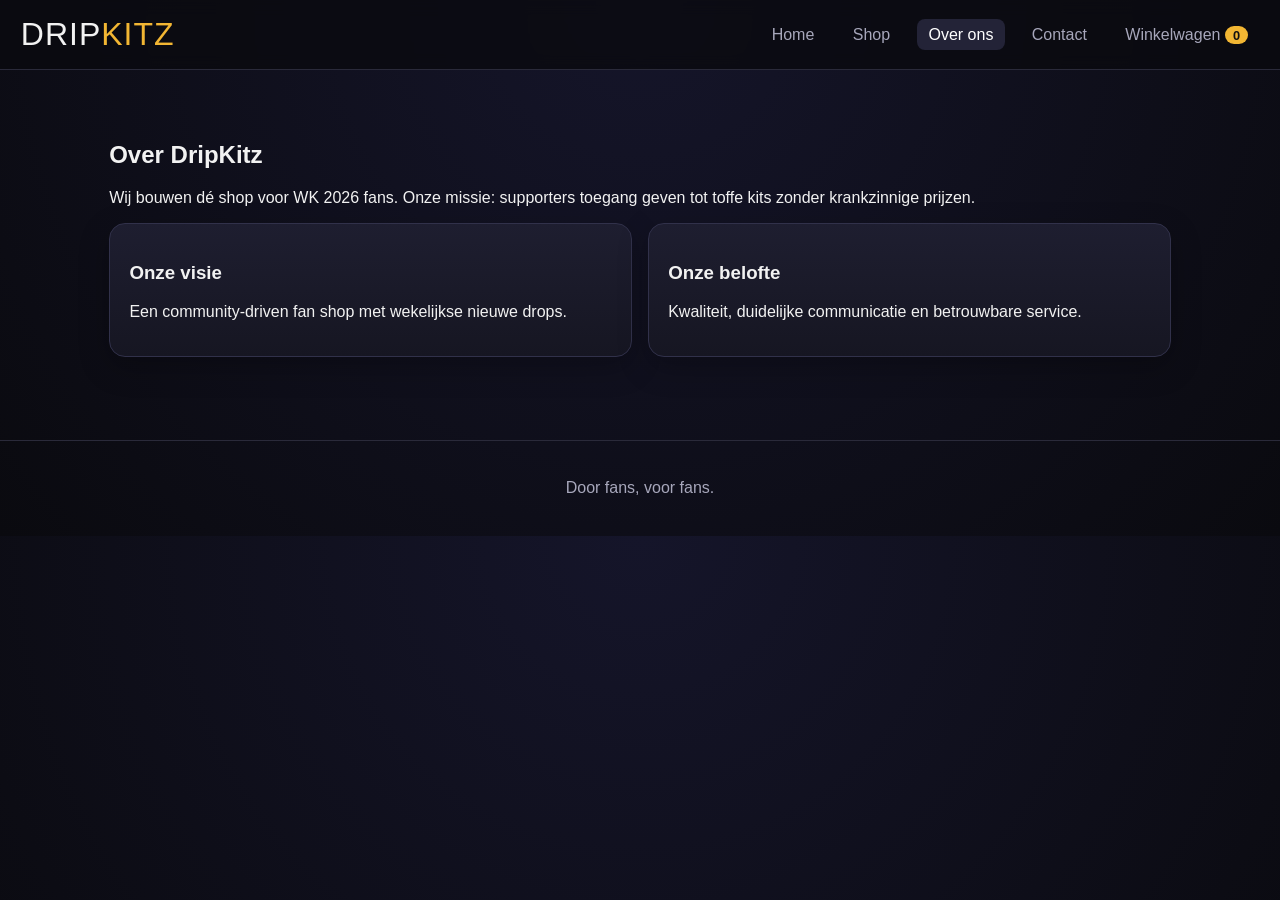
==== commit dfa6c0ec: "Rework volledige WK 2026 shop met navigatie, animaties en flow" ====
--- a/DripKitz/about.html
+++ b/DripKitz/about.html
@@ -1,198 +1,4 @@
-<!DOCTYPE html>
-<html lang="nl">
-<head>
-  <meta charset="UTF-8" />
-  <meta name="viewport" content="width=device-width, initial-scale=1.0" />
-  <title>Over ons — DripKitz</title>
-  <link rel="preconnect" href="https://fonts.googleapis.com" />
-  <link rel="preconnect" href="https://fonts.gstatic.com" crossorigin />
-  <link href="https://fonts.googleapis.com/css2?family=Bebas+Neue&family=DM+Sans:wght@300;400;500;700&display=swap" rel="stylesheet" />
-  <link rel="stylesheet" href="style.css" />
-</head>
-<body class="subpage">
-
-  <nav class="navbar">
-    <a href="index.html" class="logo">DRIP<span>KITZ</span></a>
-    <ul class="nav-links">
-      <li><a href="index.html" data-i18n="nav_home">Home</a></li>
-      <li><a href="shop.html" data-i18n="nav_shop">Shop</a></li>
-      <li><a href="about.html" class="active" data-i18n="nav_over">Over ons</a></li>
-      <li><a href="contact.html" data-i18n="nav_contact">Contact</a></li>
-    </ul>
-    <div class="nav-right">
-      <button class="lang-toggle" id="langToggle">EN</button>
-      <button class="cart-btn" id="cartBtn">
-        <span>🛒</span>
-        <span class="cart-count" id="cartCount">0</span>
-      </button>
-    </div>
-    <button class="menu-toggle" id="menuToggle">☰</button>
-  </nav>
-
-  <div class="mobile-menu" id="mobileMenu">
-    <a href="index.html" data-i18n="nav_home">Home</a>
-    <a href="shop.html" data-i18n="nav_shop">Shop</a>
-    <a href="about.html" data-i18n="nav_over">Over ons</a>
-    <a href="contact.html" data-i18n="nav_contact">Contact</a>
-  </div>
-
-  <div class="cart-overlay" id="cartOverlay"></div>
-  <aside class="cart-drawer" id="cartDrawer">
-    <div class="cart-header">
-      <h3 data-i18n="cart_title">Winkelwagen</h3>
-      <button class="cart-close" id="cartClose">×</button>
-    </div>
-    <div class="cart-items" id="cartItems">
-      <p class="cart-empty" data-i18n="cart_empty">Je winkelwagen is leeg.</p>
-    </div>
-    <div class="cart-footer">
-      <div class="cart-total">
-        <span data-i18n="cart_total">Totaal</span>
-        <span id="cartTotal">€0,00</span>
-      </div>
-      <button class="btn-primary" data-i18n="cart_checkout">Afrekenen</button>
-    </div>
-  </aside>
-
-  <!-- HEADER -->
-  <section class="page-header">
-    <div class="page-header-bg"></div>
-    <div class="page-header-content">
-      <p class="hero-tag reveal" data-i18n="about_tag">— Onze Story</p>
-      <h1 class="page-title reveal" data-i18n="about_title">OVER ONS</h1>
-      <p class="page-sub reveal" data-i18n="about_sub">Twee vrienden uit Groningen die het anders aanpakken.</p>
-    </div>
-  </section>
-
-  <!-- STORY -->
-  <section class="story">
-    <div class="story-content reveal">
-      <p class="section-tag" data-i18n="story_tag">— Het verhaal</p>
-      <h2 data-i18n="story_title">VAN PASSIE NAAR MERK</h2>
-      <p data-i18n="story_p1">DripKitz begon zoals veel goede ideeën beginnen: tijdens een potje FIFA. We zagen vrienden tientjes uitgeven aan kits van twijfelachtige sites, en dachten — dit kan beter.</p>
-      <p data-i18n="story_p2">Geen tussenpartijen, geen onnodige marges. Wij regelen direct, jij krijgt premium fan kits voor een eerlijke prijs. Voor het WK 2026 starten we met de meest gevraagde nationale teams in Nederland.</p>
-      <p data-i18n="story_p3">Na het WK groeien we door naar streetwear en algemene merkkleding. DripKitz wordt jouw plek voor scherp geprijsde, kwalitatieve drip — voetbal of niet.</p>
-    </div>
-    <div class="story-visual reveal">
-      <div class="story-card">
-        <span class="story-card-num">01</span>
-        <h3 data-i18n="val1_title">Geen Bullshit</h3>
-        <p data-i18n="val1_text">Eerlijke prijzen, eerlijke producten, eerlijke communicatie.</p>
-      </div>
-      <div class="story-card">
-        <span class="story-card-num">02</span>
-        <h3 data-i18n="val2_title">Snelle Service</h3>
-        <p data-i18n="val2_text">We staan klaar via WhatsApp, Instagram of mail. Reactie binnen 24u.</p>
-      </div>
-      <div class="story-card">
-        <span class="story-card-num">03</span>
-        <h3 data-i18n="val3_title">Voor de Fans</h3>
-        <p data-i18n="val3_text">Door fans, voor fans. We snappen wat je zoekt en wat het waard mag zijn.</p>
-      </div>
-    </div>
-  </section>
-
-  <!-- TIMELINE -->
-  <section class="timeline-section">
-    <div class="section-header reveal">
-      <p class="section-tag" data-i18n="tl_tag">— Roadmap</p>
-      <h2 data-i18n="tl_title">DE WEG VOORUIT</h2>
-    </div>
-    <div class="timeline">
-      <div class="tl-item reveal">
-        <div class="tl-marker"></div>
-        <div class="tl-content">
-          <span class="tl-date">Q2 2026</span>
-          <h3 data-i18n="tl1_title">Launch WK Collectie</h3>
-          <p data-i18n="tl1_text">Turkije, Marokko en Nederland kits live, op tijd voor de openingswedstrijd.</p>
-        </div>
-      </div>
-      <div class="tl-item reveal">
-        <div class="tl-marker"></div>
-        <div class="tl-content">
-          <span class="tl-date">Q3 2026</span>
-          <h3 data-i18n="tl2_title">Uitbreiden Kits</h3>
-          <p data-i18n="tl2_text">Meer landen, away kits en retro klassiekers toevoegen aan de collectie.</p>
-        </div>
-      </div>
-      <div class="tl-item reveal">
-        <div class="tl-marker"></div>
-        <div class="tl-content">
-          <span class="tl-date">Q4 2026</span>
-          <h3 data-i18n="tl3_title">Streetwear Drop</h3>
-          <p data-i18n="tl3_text">Eigen DripKitz merk lijn met hoodies, tees en accessoires.</p>
-        </div>
-      </div>
-      <div class="tl-item reveal">
-        <div class="tl-marker"></div>
-        <div class="tl-content">
-          <span class="tl-date">2027</span>
-          <h3 data-i18n="tl4_title">Pop-Up Store</h3>
-          <p data-i18n="tl4_text">Eerste fysieke pop-up locatie in Groningen. Drip live ervaren.</p>
-        </div>
-      </div>
-    </div>
-  </section>
-
-  <!-- STATS -->
-  <section class="stats-section">
-    <div class="stats-grid reveal">
-      <div class="stat-big">
-        <span class="stat-num" data-target="3">0</span>
-        <span class="stat-label" data-i18n="stat1">Landen</span>
-      </div>
-      <div class="stat-big">
-        <span class="stat-num" data-prefix="€" data-target="29">€0</span>
-        <span class="stat-label" data-i18n="stat2">Vanaf</span>
-      </div>
-      <div class="stat-big">
-        <span class="stat-num" data-suffix="u" data-target="48">0u</span>
-        <span class="stat-label" data-i18n="stat3">Levering</span>
-      </div>
-      <div class="stat-big">
-        <span class="stat-num" data-suffix="%" data-target="100">0%</span>
-        <span class="stat-label" data-i18n="stat4">Tevredenheid</span>
-      </div>
-    </div>
-  </section>
-
-  <!-- CTA -->
-  <section class="cta-section">
-    <div class="cta-inner reveal">
-      <h2 data-i18n="cta_title">KLAAR VOOR JOUW DRIP?</h2>
-      <p data-i18n="cta_sub">Bekijk de collectie en pak jouw kit voordat ze op zijn.</p>
-      <a href="shop.html" class="btn-primary" data-i18n="cta_btn">Naar de Shop</a>
-    </div>
-  </section>
-
-  <footer class="footer">
-    <div class="footer-top">
-      <div class="footer-brand">
-        <p class="logo">DRIP<span>KITZ</span></p>
-        <p data-i18n="footer_sub">Jouw WK kit dealer. Snel. Betaalbaar. Strak.</p>
-        <div class="social-links">
-          <a href="https://instagram.com" target="_blank" class="social-btn">Instagram</a>
-          <a href="mailto:info@dripkitz.nl" class="social-btn">Email</a>
-        </div>
-      </div>
-      <div class="footer-links">
-        <h4 data-i18n="footer_shop">Shop</h4>
-        <a href="shop.html" data-i18n="nav_shop">Collectie</a>
-        <a href="shop.html" data-i18n="footer_maten">Maatgids</a>
-        <a href="shop.html" data-i18n="footer_levering">Levering & Retour</a>
-      </div>
-      <div class="footer-links">
-        <h4 data-i18n="footer_info">Info</h4>
-        <a href="about.html" data-i18n="nav_over">Over ons</a>
-        <a href="contact.html" data-i18n="nav_contact">Contact</a>
-        <a href="contact.html" data-i18n="footer_faq">FAQ</a>
-      </div>
-    </div>
-    <div class="footer-bottom">
-      <p>© 2026 DripKitz — <span data-i18n="footer_rights">Alle rechten voorbehouden</span></p>
-    </div>
-  </footer>
-
-  <script src="script.js"></script>
-</body>
-</html>
+<!DOCTYPE html><html lang="nl"><head><meta charset="UTF-8"/><meta name="viewport" content="width=device-width, initial-scale=1.0"/><title>Over ons | DripKitz</title><link rel="stylesheet" href="style.css"/></head><body>
+<header class="site-header"><a class="logo" href="index.html">DRIP<span>KITZ</span></a><nav class="main-nav" id="mainNav"><a href="index.html">Home</a><a href="shop.html">Shop</a><a href="about.html" class="active">Over ons</a><a href="contact.html">Contact</a><a href="cart.html">Winkelwagen <span id="cartCount" class="cart-pill">0</span></a></nav><button id="menuBtn" class="menu-btn">☰</button></header>
+<section class="section reveal"><h1>Over DripKitz</h1><p>Wij bouwen dé shop voor WK 2026 fans. Onze missie: supporters toegang geven tot toffe kits zonder krankzinnige prijzen.</p><div class="grid-2"><article class="card"><h3>Onze visie</h3><p>Een community-driven fan shop met wekelijkse nieuwe drops.</p></article><article class="card"><h3>Onze belofte</h3><p>Kwaliteit, duidelijke communicatie en betrouwbare service.</p></article></div></section>
+<footer class="site-footer"><p>Door fans, voor fans.</p></footer><script src="script.js"></script></body></html>
--- a/DripKitz/style.css
+++ b/DripKitz/style.css
@@ -1,1922 +1,24 @@
-/* =========================================
-   DRIPKITZ — style.css
-   Multi-page e-commerce site
-   ========================================= */
-
-:root {
-  --black: #0a0a0a;
-  --dark: #111111;
-  --card: #161616;
-  --card-hover: #1c1c1c;
-  --gold: #D4AF37;
-  --gold-light: #f0cc5a;
-  --gold-dark: #a8881d;
-  --green: #1a4a2e;
-  --green-accent: #2d7a4f;
-  --red: #c8102e;
-  --white: #f5f5f5;
-  --gray: #888;
-  --gray-light: #bbb;
-  --border: rgba(255,255,255,0.06);
-  --border-gold: rgba(212,175,55,0.2);
-  --font-display: 'Bebas Neue', sans-serif;
-  --font-body: 'DM Sans', sans-serif;
-}
-
-*, *::before, *::after {
-  margin: 0;
-  padding: 0;
-  box-sizing: border-box;
-}
-
-html {
-  scroll-behavior: smooth;
-}
-
-body {
-  background: var(--black);
-  color: var(--white);
-  font-family: var(--font-body);
-  overflow-x: hidden;
-  line-height: 1.6;
-}
-
-body.subpage {
-  padding-top: 0;
-}
-
-img { max-width: 100%; display: block; }
-
-/* =========================================
-   LOADER
-   ========================================= */
-.loader {
-  position: fixed;
-  inset: 0;
-  background: var(--black);
-  z-index: 9999;
-  display: flex;
-  flex-direction: column;
-  align-items: center;
-  justify-content: center;
-  gap: 1.5rem;
-  transition: opacity 0.6s ease, visibility 0.6s;
-}
-
-.loader.hidden {
-  opacity: 0;
-  visibility: hidden;
-}
-
-.loader-text {
-  font-family: var(--font-display);
-  font-size: 3rem;
-  letter-spacing: 6px;
-  color: var(--white);
-  animation: pulse 1.5s ease infinite;
-}
-
-.loader-text span { color: var(--gold); }
-
-.loader-bar {
-  width: 200px;
-  height: 2px;
-  background: rgba(255,255,255,0.1);
-  overflow: hidden;
-}
-
-.loader-fill {
-  height: 100%;
-  background: var(--gold);
-  width: 0%;
-  animation: loadFill 1.2s ease forwards;
-}
-
-@keyframes loadFill {
-  to { width: 100%; }
-}
-
-@keyframes pulse {
-  0%, 100% { opacity: 1; }
-  50% { opacity: 0.6; }
-}
-
-/* =========================================
-   NAVBAR
-   ========================================= */
-.navbar {
-  position: fixed;
-  top: 0; left: 0; right: 0;
-  z-index: 100;
-  display: flex;
-  align-items: center;
-  justify-content: space-between;
-  padding: 1.2rem 4rem;
-  background: rgba(10,10,10,0.92);
-  backdrop-filter: blur(12px);
-  border-bottom: 1px solid var(--border-gold);
-  transition: padding 0.3s ease;
-}
-
-.navbar.scrolled {
-  padding: 0.8rem 4rem;
-  background: rgba(10,10,10,0.98);
-}
-
-.logo {
-  font-family: var(--font-display);
-  font-size: 1.8rem;
-  letter-spacing: 2px;
-  color: var(--white);
-  text-decoration: none;
-  transition: transform 0.2s;
-}
-
-.logo:hover { transform: scale(1.03); }
-
-.logo span { color: var(--gold); }
-
-.nav-links {
-  display: flex;
-  gap: 2.5rem;
-  list-style: none;
-}
-
-.nav-links a {
-  color: var(--gray);
-  text-decoration: none;
-  font-size: 0.85rem;
-  font-weight: 500;
-  letter-spacing: 1px;
-  text-transform: uppercase;
-  transition: color 0.2s;
-  position: relative;
-  padding: 0.3rem 0;
-}
-
-.nav-links a::after {
-  content: '';
-  position: absolute;
-  bottom: 0;
-  left: 0;
-  width: 0;
-  height: 1px;
-  background: var(--gold);
-  transition: width 0.3s ease;
-}
-
-.nav-links a:hover,
-.nav-links a.active {
-  color: var(--gold);
-}
-
-.nav-links a.active::after,
-.nav-links a:hover::after {
-  width: 100%;
-}
-
-.nav-right {
-  display: flex;
-  align-items: center;
-  gap: 1rem;
-}
-
-.lang-toggle {
-  background: transparent;
-  border: 1px solid var(--gold);
-  color: var(--gold);
-  font-family: var(--font-body);
-  font-size: 0.75rem;
-  font-weight: 700;
-  letter-spacing: 1px;
-  padding: 0.4rem 0.9rem;
-  cursor: pointer;
-  transition: all 0.2s;
-}
-
-.lang-toggle:hover {
-  background: var(--gold);
-  color: var(--black);
-}
-
-.cart-btn {
-  background: transparent;
-  border: 1px solid rgba(255,255,255,0.15);
-  color: var(--white);
-  padding: 0.4rem 0.8rem;
-  cursor: pointer;
-  display: flex;
-  align-items: center;
-  gap: 0.5rem;
-  position: relative;
-  transition: all 0.2s;
-}
-
-.cart-btn:hover {
-  border-color: var(--gold);
-}
-
-.cart-count {
-  background: var(--gold);
-  color: var(--black);
-  font-size: 0.7rem;
-  font-weight: 700;
-  padding: 0.1rem 0.4rem;
-  min-width: 18px;
-  text-align: center;
-}
-
-.menu-toggle {
-  display: none;
-  background: none;
-  border: none;
-  color: var(--white);
-  font-size: 1.4rem;
-  cursor: pointer;
-}
-
-/* Mobile menu */
-.mobile-menu {
-  display: none;
-  flex-direction: column;
-  position: fixed;
-  top: 68px; left: 0; right: 0;
-  background: var(--dark);
-  z-index: 99;
-  padding: 1.5rem 2rem;
-  gap: 1.2rem;
-  border-bottom: 1px solid var(--border-gold);
-  transform: translateY(-100%);
-  opacity: 0;
-  transition: all 0.3s ease;
-}
-
-.mobile-menu.open {
-  display: flex;
-  transform: translateY(0);
-  opacity: 1;
-}
-
-.mobile-menu a {
-  color: var(--white);
-  text-decoration: none;
-  font-size: 1.1rem;
-  font-weight: 500;
-  letter-spacing: 1px;
-  text-transform: uppercase;
-  padding: 0.5rem 0;
-  border-bottom: 1px solid rgba(255,255,255,0.07);
-}
-
-/* =========================================
-   CART DRAWER
-   ========================================= */
-.cart-overlay {
-  position: fixed;
-  inset: 0;
-  background: rgba(0,0,0,0.7);
-  z-index: 200;
-  opacity: 0;
-  visibility: hidden;
-  transition: all 0.3s ease;
-}
-
-.cart-overlay.active {
-  opacity: 1;
-  visibility: visible;
-}
-
-.cart-drawer {
-  position: fixed;
-  top: 0; right: 0; bottom: 0;
-  width: 400px;
-  max-width: 90vw;
-  background: var(--dark);
-  z-index: 201;
-  display: flex;
-  flex-direction: column;
-  transform: translateX(100%);
-  transition: transform 0.4s cubic-bezier(0.16, 1, 0.3, 1);
-  border-left: 1px solid var(--border-gold);
-}
-
-.cart-drawer.open {
-  transform: translateX(0);
-}
-
-.cart-header {
-  padding: 1.5rem;
-  display: flex;
-  justify-content: space-between;
-  align-items: center;
-  border-bottom: 1px solid var(--border);
-}
-
-.cart-header h3 {
-  font-family: var(--font-display);
-  font-size: 1.5rem;
-  letter-spacing: 2px;
-}
-
-.cart-close {
-  background: none;
-  border: none;
-  color: var(--white);
-  font-size: 1.8rem;
-  cursor: pointer;
-  line-height: 1;
-}
-
-.cart-items {
-  flex: 1;
-  overflow-y: auto;
-  padding: 1rem 1.5rem;
-}
-
-.cart-empty {
-  color: var(--gray);
-  text-align: center;
-  padding: 3rem 0;
-  font-size: 0.9rem;
-}
-
-.cart-item {
-  display: flex;
-  gap: 1rem;
-  padding: 1rem 0;
-  border-bottom: 1px solid var(--border);
-  animation: slideIn 0.3s ease;
-}
-
-@keyframes slideIn {
-  from { opacity: 0; transform: translateX(20px); }
-  to { opacity: 1; transform: translateX(0); }
-}
-
-.cart-item-img {
-  width: 60px;
-  height: 60px;
-  display: flex;
-  align-items: center;
-  justify-content: center;
-  font-size: 1.5rem;
-  flex-shrink: 0;
-  border-radius: 4px;
-}
-
-.cart-item-info {
-  flex: 1;
-  display: flex;
-  flex-direction: column;
-  gap: 0.3rem;
-}
-
-.cart-item-name {
-  font-size: 0.9rem;
-  font-weight: 600;
-}
-
-.cart-item-meta {
-  font-size: 0.75rem;
-  color: var(--gray);
-}
-
-.cart-item-price {
-  color: var(--gold);
-  font-weight: 700;
-  font-size: 0.9rem;
-}
-
-.cart-item-remove {
-  background: none;
-  border: none;
-  color: var(--gray);
-  cursor: pointer;
-  font-size: 1.2rem;
-  align-self: flex-start;
-  transition: color 0.2s;
-}
-
-.cart-item-remove:hover {
-  color: var(--red);
-}
-
-.cart-footer {
-  padding: 1.5rem;
-  border-top: 1px solid var(--border);
-}
-
-.cart-total {
-  display: flex;
-  justify-content: space-between;
-  margin-bottom: 1rem;
-  font-family: var(--font-display);
-  font-size: 1.3rem;
-  letter-spacing: 1px;
-}
-
-.cart-total span:last-child { color: var(--gold); }
-
-.cart-footer .btn-primary {
-  width: 100%;
-  text-align: center;
-  border: none;
-  cursor: pointer;
-}
-
-/* =========================================
-   HERO
-   ========================================= */
-.hero {
-  position: relative;
-  min-height: 100vh;
-  display: flex;
-  align-items: center;
-  padding: 8rem 4rem 4rem;
-  overflow: hidden;
-}
-
-.hero-bg {
-  position: absolute;
-  inset: 0;
-  background:
-    radial-gradient(ellipse 60% 60% at 80% 50%, rgba(26,74,46,0.5) 0%, transparent 70%),
-    radial-gradient(ellipse 40% 40% at 20% 80%, rgba(212,175,55,0.1) 0%, transparent 60%),
-    var(--black);
-  z-index: 0;
-}
-
-.hero-bg::after {
-  content: '';
-  position: absolute;
-  inset: 0;
-  background-image: url("data:image/svg+xml,%3Csvg width='60' height='60' viewBox='0 0 60 60' xmlns='http://www.w3.org/2000/svg'%3E%3Cg fill='none' fill-rule='evenodd'%3E%3Cg fill='%23ffffff' fill-opacity='0.02'%3E%3Cpath d='M36 34v-4h-2v4h-4v2h4v4h2v-4h4v-2h-4zm0-30V0h-2v4h-4v2h4v4h2V6h4V4h-4zM6 34v-4H4v4H0v2h4v4h2v-4h4v-2H6zM6 4V0H4v4H0v2h4v4h2V6h4V4H6z'/%3E%3C/g%3E%3C/g%3E%3C/svg%3E");
-}
-
-.hero-content {
-  position: relative;
-  z-index: 1;
-  max-width: 700px;
-}
-
-.hero-tag {
-  font-size: 0.8rem;
-  font-weight: 600;
-  letter-spacing: 3px;
-  text-transform: uppercase;
-  color: var(--gold);
-  margin-bottom: 1.2rem;
-}
-
-.hero-title {
-  font-family: var(--font-display);
-  line-height: 0.9;
-  margin-bottom: 1.5rem;
-}
-
-.hero-title .line1 {
-  display: block;
-  font-size: clamp(5rem, 12vw, 10rem);
-  color: var(--white);
-  letter-spacing: 4px;
-}
-
-.hero-title .line2 {
-  display: block;
-  font-size: clamp(5rem, 12vw, 10rem);
-  letter-spacing: 4px;
-  -webkit-text-stroke: 2px var(--gold);
-  color: transparent;
-  transition: color 1s ease;
-}
-
-.hero-title .line2.filled {
-  color: var(--gold);
-}
-
-.hero-sub {
-  font-size: 1rem;
-  color: var(--gray);
-  line-height: 1.7;
-  max-width: 480px;
-  margin-bottom: 2.5rem;
-}
-
-.hero-buttons {
-  display: flex;
-  gap: 1rem;
-  flex-wrap: wrap;
-}
-
-.btn-primary {
-  display: inline-block;
-  background: var(--gold);
-  color: var(--black);
-  font-family: var(--font-body);
-  font-weight: 700;
-  font-size: 0.85rem;
-  letter-spacing: 2px;
-  text-transform: uppercase;
-  text-decoration: none;
-  padding: 1rem 2.5rem;
-  transition: all 0.25s;
-  position: relative;
-  overflow: hidden;
-  border: none;
-  cursor: pointer;
-}
-
-.btn-primary::before {
-  content: '';
-  position: absolute;
-  inset: 0;
-  background: var(--white);
-  transform: translateY(100%);
-  transition: transform 0.3s ease;
-  z-index: 0;
-}
-
-.btn-primary:hover::before {
-  transform: translateY(0);
-}
-
-.btn-primary > * {
-  position: relative;
-  z-index: 1;
-}
-
-.btn-primary:hover {
-  color: var(--black);
-}
-
-.btn-secondary {
-  display: inline-block;
-  background: transparent;
-  color: var(--white);
-  font-family: var(--font-body);
-  font-weight: 700;
-  font-size: 0.85rem;
-  letter-spacing: 2px;
-  text-transform: uppercase;
-  text-decoration: none;
-  padding: 1rem 2.5rem;
-  border: 1px solid rgba(255,255,255,0.2);
-  transition: all 0.25s;
-  cursor: pointer;
-}
-
-.btn-secondary:hover {
-  border-color: var(--gold);
-  color: var(--gold);
-}
-
-.hero-badge {
-  position: absolute;
-  right: 8%;
-  top: 50%;
-  transform: translateY(-50%);
-  font-family: var(--font-display);
-  font-size: clamp(4rem, 10vw, 8rem);
-  line-height: 1;
-  color: transparent;
-  -webkit-text-stroke: 1px rgba(212,175,55,0.2);
-  letter-spacing: 4px;
-  text-align: center;
-  pointer-events: none;
-  animation: floatBadge 6s ease-in-out infinite;
-}
-
-@keyframes floatBadge {
-  0%, 100% { transform: translateY(-50%) rotate(0deg); }
-  50% { transform: translateY(-55%) rotate(2deg); }
-}
-
-.scroll-indicator {
-  position: absolute;
-  bottom: 2rem;
-  left: 50%;
-  transform: translateX(-50%);
-  display: flex;
-  flex-direction: column;
-  align-items: center;
-  gap: 0.8rem;
-  color: var(--gray);
-  font-size: 0.7rem;
-  letter-spacing: 3px;
-  text-transform: uppercase;
-}
-
-.scroll-line {
-  width: 1px;
-  height: 40px;
-  background: rgba(255,255,255,0.3);
-  position: relative;
-  overflow: hidden;
-}
-
-.scroll-line::after {
-  content: '';
-  position: absolute;
-  top: 0;
-  left: 0;
-  width: 100%;
-  height: 50%;
-  background: var(--gold);
-  animation: scrollDown 2s ease infinite;
-}
-
-@keyframes scrollDown {
-  0% { transform: translateY(-100%); }
-  100% { transform: translateY(200%); }
-}
-
-/* =========================================
-   PAGE HEADER (subpages)
-   ========================================= */
-.page-header {
-  position: relative;
-  padding: 10rem 4rem 5rem;
-  overflow: hidden;
-  text-align: center;
-}
-
-.page-header-bg {
-  position: absolute;
-  inset: 0;
-  background:
-    radial-gradient(ellipse 80% 60% at 50% 50%, rgba(212,175,55,0.08) 0%, transparent 70%),
-    var(--black);
-  z-index: 0;
-}
-
-.page-header-content {
-  position: relative;
-  z-index: 1;
-  max-width: 800px;
-  margin: 0 auto;
-}
-
-.page-title {
-  font-family: var(--font-display);
-  font-size: clamp(4rem, 10vw, 8rem);
-  letter-spacing: 6px;
-  line-height: 1;
-  margin: 0.8rem 0;
-  background: linear-gradient(135deg, var(--white) 0%, var(--gold) 100%);
-  -webkit-background-clip: text;
-  background-clip: text;
-  -webkit-text-fill-color: transparent;
-}
-
-.page-sub {
-  color: var(--gray);
-  font-size: 1.05rem;
-  max-width: 540px;
-  margin: 0 auto;
-}
-
-/* =========================================
-   TICKER
-   ========================================= */
-.ticker {
-  background: var(--gold);
-  color: var(--black);
-  overflow: hidden;
-  padding: 0.8rem 0;
-}
-
-.ticker-inner {
-  display: flex;
-  gap: 2rem;
-  animation: ticker 25s linear infinite;
-  white-space: nowrap;
-}
-
-.ticker-inner span {
-  font-family: var(--font-display);
-  font-size: 1rem;
-  letter-spacing: 2px;
-  flex-shrink: 0;
-}
-
-@keyframes ticker {
-  from { transform: translateX(0); }
-  to { transform: translateX(-50%); }
-}
-
-/* =========================================
-   COLLECTIE / SHOP
-   ========================================= */
-.collectie, .shop-grid {
-  padding: 6rem 4rem;
-}
-
-.shop-grid { padding-top: 2rem; }
-
-.section-header {
-  margin-bottom: 3.5rem;
-  display: flex;
-  flex-direction: column;
-  gap: 0.5rem;
-  position: relative;
-}
-
-.section-tag {
-  font-size: 0.78rem;
-  letter-spacing: 3px;
-  text-transform: uppercase;
-  color: var(--gold);
-}
-
-.section-header h2 {
-  font-family: var(--font-display);
-  font-size: clamp(2.5rem, 5vw, 4rem);
-  letter-spacing: 3px;
-  color: var(--white);
-}
-
-.link-arrow {
-  position: absolute;
-  top: 1.5rem;
-  right: 0;
-  color: var(--gray);
-  text-decoration: none;
-  font-size: 0.85rem;
-  letter-spacing: 1px;
-  text-transform: uppercase;
-  transition: all 0.2s;
-}
-
-.link-arrow:hover {
-  color: var(--gold);
-  transform: translateX(5px);
-}
-
-.over-content .link-arrow {
-  position: relative;
-  display: inline-block;
-  top: auto;
-  right: auto;
-  margin-top: 1rem;
-}
-
-.product-grid {
-  display: grid;
-  grid-template-columns: repeat(3, 1fr);
-  gap: 1.5rem;
-}
-
-.product-grid.full-grid {
-  grid-template-columns: repeat(auto-fill, minmax(280px, 1fr));
-}
-
-.product-card {
-  background: var(--card);
-  border: 1px solid var(--border);
-  transition: all 0.4s cubic-bezier(0.16, 1, 0.3, 1);
-  cursor: pointer;
-  position: relative;
-  overflow: hidden;
-}
-
-.product-card:hover {
-  transform: translateY(-8px);
-  border-color: var(--border-gold);
-  background: var(--card-hover);
-  box-shadow: 0 20px 40px rgba(0,0,0,0.4);
-}
-
-.product-card.hidden { display: none; }
-
-.product-img {
-  position: relative;
-  height: 280px;
-  display: flex;
-  align-items: center;
-  justify-content: center;
-  overflow: hidden;
-}
-
-.product-img::after {
-  content: '';
-  position: absolute;
-  inset: 0;
-  background: radial-gradient(circle at 50% 100%, rgba(0,0,0,0.4), transparent);
-  pointer-events: none;
-}
-
-.turkije { background: linear-gradient(135deg, #c8102e 0%, #8b0000 100%); }
-.marokko { background: linear-gradient(135deg, #c1272d 0%, #006233 100%); }
-.nederland { background: linear-gradient(135deg, #ff6600 0%, #cc4400 100%); }
-.duitsland { background: linear-gradient(135deg, #000 0%, #dd0000 50%, #ffce00 100%); }
-.frankrijk { background: linear-gradient(135deg, #002395 0%, #ed2939 100%); }
-.brazilie { background: linear-gradient(135deg, #009c3b 0%, #ffdf00 100%); }
-.argentinie { background: linear-gradient(135deg, #74acdf 0%, #fff 50%, #74acdf 100%); }
-.spanje { background: linear-gradient(135deg, #c60b1e 0%, #ffc400 100%); }
-.portugal { background: linear-gradient(135deg, #006600 0%, #ff0000 100%); }
-
-.flag {
-  position: absolute;
-  top: 1rem; left: 1rem;
-  font-size: 2rem;
-  z-index: 2;
-  filter: drop-shadow(0 2px 4px rgba(0,0,0,0.3));
-}
-
-.kit-visual {
-  display: flex;
-  align-items: center;
-  justify-content: center;
-  width: 100%;
-  height: 100%;
-  position: relative;
-  z-index: 1;
-}
-
-.kit-body {
-  width: 130px;
-  height: 150px;
-  position: relative;
-  clip-path: polygon(20% 0%, 35% 5%, 65% 5%, 80% 0%, 100% 15%, 95% 25%, 100% 30%, 100% 100%, 0% 100%, 0% 30%, 5% 25%, 0% 15%);
-  transition: transform 0.4s cubic-bezier(0.16, 1, 0.3, 1);
-  filter: drop-shadow(0 15px 30px rgba(0,0,0,0.5));
-}
-
-.product-card:hover .kit-body {
-  transform: scale(1.08) rotate(-2deg);
-}
-
-.turkije-kit { background: linear-gradient(180deg, #fff 0%, #e8e8e8 100%); }
-.marokko-kit { background: linear-gradient(180deg, #c1272d 0%, #a01e26 100%); }
-.nederland-kit { background: linear-gradient(180deg, #ff6600 0%, #e55a00 100%); }
-.duitsland-kit { background: linear-gradient(180deg, #fff 0%, #ddd 100%); }
-.frankrijk-kit { background: linear-gradient(180deg, #002395 0%, #001a6b 100%); }
-.brazilie-kit { background: linear-gradient(180deg, #ffdf00 0%, #d9bd00 100%); }
-.argentinie-kit { background: linear-gradient(180deg, #74acdf 0%, #fff 50%, #74acdf 100%); }
-.spanje-kit { background: linear-gradient(180deg, #c60b1e 0%, #9a0817 100%); }
-.portugal-kit { background: linear-gradient(180deg, #c00 0%, #800 100%); }
-
-.product-badge {
-  position: absolute;
-  top: 1rem; right: 1rem;
-  background: var(--gold);
-  color: var(--black);
-  font-family: var(--font-body);
-  font-size: 0.65rem;
-  font-weight: 700;
-  letter-spacing: 1.5px;
-  padding: 0.3rem 0.7rem;
-  text-transform: uppercase;
-  z-index: 2;
-}
-
-.product-badge.bestseller { background: var(--gold); }
-.product-badge.nieuw { background: var(--green-accent); color: var(--white); }
-.product-badge.hot { background: var(--red); color: var(--white); }
-
-.product-info {
-  padding: 1.4rem;
-}
-
-.product-info h3 {
-  font-family: var(--font-display);
-  font-size: 1.3rem;
-  letter-spacing: 1px;
-  margin-bottom: 0.3rem;
-  transition: color 0.2s;
-}
-
-.product-card:hover .product-info h3 {
-  color: var(--gold);
-}
-
-.product-desc {
-  font-size: 0.78rem;
-  color: var(--gray);
-  letter-spacing: 1px;
-  text-transform: uppercase;
-  margin-bottom: 1.2rem;
-}
-
-.product-bottom {
-  display: flex;
-  align-items: center;
-  justify-content: space-between;
-  gap: 0.5rem;
-}
-
-.price {
-  font-family: var(--font-display);
-  font-size: 1.5rem;
-  color: var(--gold);
-  letter-spacing: 1px;
-}
-
-.btn-cart {
-  background: transparent;
-  border: 1px solid var(--gold);
-  color: var(--gold);
-  font-family: var(--font-body);
-  font-size: 0.75rem;
-  font-weight: 600;
-  letter-spacing: 1px;
-  text-transform: uppercase;
-  padding: 0.5rem 1rem;
-  cursor: pointer;
-  transition: all 0.2s;
-}
-
-.btn-cart:hover {
-  background: var(--gold);
-  color: var(--black);
-}
-
-/* =========================================
-   FILTERS (shop)
-   ========================================= */
-.filters {
-  padding: 2rem 4rem;
-  display: flex;
-  justify-content: space-between;
-  align-items: center;
-  gap: 2rem;
-  flex-wrap: wrap;
-  border-bottom: 1px solid var(--border);
-}
-
-.filter-group {
-  display: flex;
-  gap: 0.5rem;
-  flex-wrap: wrap;
-}
-
-.filter-btn {
-  background: transparent;
-  border: 1px solid rgba(255,255,255,0.1);
-  color: var(--gray);
-  font-family: var(--font-body);
-  font-size: 0.8rem;
-  font-weight: 600;
-  letter-spacing: 1px;
-  text-transform: uppercase;
-  padding: 0.6rem 1.2rem;
-  cursor: pointer;
-  transition: all 0.2s;
-}
-
-.filter-btn:hover { color: var(--white); border-color: rgba(255,255,255,0.3); }
-
-.filter-btn.active {
-  background: var(--gold);
-  color: var(--black);
-  border-color: var(--gold);
-}
-
-.sort-group {
-  display: flex;
-  align-items: center;
-  gap: 0.8rem;
-}
-
-.sort-group label {
-  font-size: 0.8rem;
-  color: var(--gray);
-  letter-spacing: 1px;
-  text-transform: uppercase;
-}
-
-.sort-group select {
-  background: var(--card);
-  color: var(--white);
-  border: 1px solid var(--border);
-  padding: 0.5rem 1rem;
-  font-family: var(--font-body);
-  font-size: 0.85rem;
-  cursor: pointer;
-}
-
-/* =========================================
-   USP STRIP
-   ========================================= */
-.usp-strip {
-  display: flex;
-  justify-content: space-around;
-  align-items: center;
-  background: var(--dark);
-  border-top: 1px solid var(--border-gold);
-  border-bottom: 1px solid var(--border-gold);
-  padding: 2.5rem 4rem;
-  gap: 2rem;
-  flex-wrap: wrap;
-}
-
-.usp {
-  display: flex;
-  align-items: center;
-  gap: 0.8rem;
-  font-size: 0.85rem;
-  font-weight: 500;
-  letter-spacing: 1px;
-  text-transform: uppercase;
-  color: var(--gray);
-  transition: color 0.2s;
-}
-
-.usp:hover { color: var(--white); }
-
-.usp-icon {
-  font-size: 1.3rem;
-  filter: grayscale(0.3);
-}
-
-/* =========================================
-   COUNTDOWN
-   ========================================= */
-.countdown-section {
-  padding: 6rem 4rem;
-  background:
-    radial-gradient(ellipse 60% 80% at 50% 50%, rgba(212,175,55,0.08) 0%, transparent 70%),
-    var(--black);
-  text-align: center;
-}
-
-.countdown-inner {
-  max-width: 800px;
-  margin: 0 auto;
-}
-
-.countdown-inner .section-tag {
-  margin-bottom: 1.5rem;
-}
-
-.countdown {
-  display: flex;
-  justify-content: center;
-  gap: 2rem;
-  margin: 2rem 0;
-  flex-wrap: wrap;
-}
-
-.cd-block {
-  display: flex;
-  flex-direction: column;
-  align-items: center;
-  background: var(--card);
-  border: 1px solid var(--border-gold);
-  padding: 1.5rem 2rem;
-  min-width: 110px;
-  position: relative;
-  overflow: hidden;
-}
-
-.cd-block::before {
-  content: '';
-  position: absolute;
-  top: 0; left: 0; right: 0;
-  height: 2px;
-  background: var(--gold);
-  transform: scaleX(0);
-  transform-origin: left;
-  transition: transform 0.4s ease;
-}
-
-.cd-block:hover::before { transform: scaleX(1); }
-
-.cd-num {
-  font-family: var(--font-display);
-  font-size: 3rem;
-  color: var(--gold);
-  letter-spacing: 2px;
-  line-height: 1;
-}
-
-.cd-label {
-  font-size: 0.7rem;
-  color: var(--gray);
-  letter-spacing: 2px;
-  text-transform: uppercase;
-  margin-top: 0.5rem;
-}
-
-.cd-sub {
-  color: var(--gray);
-  font-size: 0.9rem;
-  margin-top: 1rem;
-}
-
-/* =========================================
-   OVER ONS
-   ========================================= */
-.over {
-  padding: 6rem 4rem;
-  display: grid;
-  grid-template-columns: 1fr 1fr;
-  gap: 6rem;
-  align-items: center;
-}
-
-.over-content .section-tag {
-  margin-bottom: 0.6rem;
-}
-
-.over-content h2 {
-  font-family: var(--font-display);
-  font-size: clamp(2.5rem, 4vw, 3.5rem);
-  letter-spacing: 3px;
-  margin-bottom: 1.5rem;
-}
-
-.over-content p {
-  color: var(--gray);
-  line-height: 1.8;
-  margin-bottom: 1rem;
-  font-size: 0.95rem;
-}
-
-.over-stats {
-  display: flex;
-  gap: 3rem;
-  margin-top: 2.5rem;
-  padding-top: 2rem;
-  border-top: 1px solid var(--border);
-}
-
-.stat {
-  display: flex;
-  flex-direction: column;
-  gap: 0.3rem;
-}
-
-.stat-num {
-  font-family: var(--font-display);
-  font-size: 2.5rem;
-  color: var(--gold);
-  letter-spacing: 2px;
-}
-
-.stat-label {
-  font-size: 0.75rem;
-  color: var(--gray);
-  letter-spacing: 2px;
-  text-transform: uppercase;
-}
-
-.over-visual {
-  display: flex;
-  align-items: center;
-  justify-content: center;
-}
-
-.over-box {
-  width: 320px;
-  height: 320px;
-  border: 2px solid var(--gold);
-  display: flex;
-  align-items: center;
-  justify-content: center;
-  position: relative;
-  animation: rotateBox 20s linear infinite;
-}
-
-@keyframes rotateBox {
-  from { transform: rotate(0deg); }
-  to { transform: rotate(360deg); }
-}
-
-.over-box::before {
-  content: '';
-  position: absolute;
-  inset: 12px;
-  border: 1px solid rgba(212,175,55,0.3);
-}
-
-.over-box span {
-  font-family: var(--font-display);
-  font-size: 5rem;
-  color: var(--gold);
-  letter-spacing: 8px;
-  animation: rotateBox 20s linear infinite reverse;
-}
-
-.over-circle {
-  position: absolute;
-  inset: -20px;
-  border: 1px dashed rgba(212,175,55,0.2);
-  border-radius: 50%;
-  animation: rotateBox 30s linear infinite reverse;
-}
-
-/* =========================================
-   STORY (about page)
-   ========================================= */
-.story {
-  padding: 6rem 4rem;
-  display: grid;
-  grid-template-columns: 1fr 1fr;
-  gap: 5rem;
-  align-items: start;
-}
-
-.story-content h2 {
-  font-family: var(--font-display);
-  font-size: clamp(2.2rem, 4vw, 3.2rem);
-  letter-spacing: 3px;
-  margin: 0.8rem 0 1.5rem;
-}
-
-.story-content p {
-  color: var(--gray);
-  margin-bottom: 1rem;
-  line-height: 1.8;
-}
-
-.story-visual {
-  display: flex;
-  flex-direction: column;
-  gap: 1rem;
-}
-
-.story-card {
-  background: var(--card);
-  border: 1px solid var(--border);
-  padding: 1.8rem;
-  position: relative;
-  transition: all 0.3s ease;
-  display: flex;
-  flex-direction: column;
-  gap: 0.5rem;
-}
-
-.story-card:hover {
-  border-color: var(--border-gold);
-  transform: translateX(8px);
-}
-
-.story-card-num {
-  position: absolute;
-  top: 1.2rem;
-  right: 1.5rem;
-  font-family: var(--font-display);
-  font-size: 1.8rem;
-  color: rgba(212,175,55,0.3);
-  letter-spacing: 2px;
-}
-
-.story-card h3 {
-  font-family: var(--font-display);
-  font-size: 1.4rem;
-  letter-spacing: 1px;
-  color: var(--gold);
-}
-
-.story-card p {
-  color: var(--gray);
-  font-size: 0.9rem;
-}
-
-/* =========================================
-   TIMELINE
-   ========================================= */
-.timeline-section {
-  padding: 6rem 4rem;
-  background: var(--dark);
-}
-
-.timeline {
-  max-width: 800px;
-  margin: 0 auto;
-  position: relative;
-  padding-left: 2rem;
-}
-
-.timeline::before {
-  content: '';
-  position: absolute;
-  left: 0;
-  top: 0;
-  bottom: 0;
-  width: 1px;
-  background: linear-gradient(180deg, var(--gold) 0%, transparent 100%);
-}
-
-.tl-item {
-  position: relative;
-  padding: 1.5rem 0 2rem 2rem;
-}
-
-.tl-marker {
-  position: absolute;
-  left: -2.4rem;
-  top: 2rem;
-  width: 12px;
-  height: 12px;
-  background: var(--gold);
-  border-radius: 50%;
-  box-shadow: 0 0 0 4px var(--dark), 0 0 0 5px var(--gold);
-}
-
-.tl-marker::after {
-  content: '';
-  position: absolute;
-  inset: -8px;
-  border: 1px solid var(--gold);
-  border-radius: 50%;
-  opacity: 0.3;
-  animation: pulse 2s ease infinite;
-}
-
-.tl-content {
-  background: var(--card);
-  border: 1px solid var(--border);
-  padding: 1.5rem;
-  transition: all 0.3s;
-}
-
-.tl-content:hover {
-  border-color: var(--border-gold);
-  transform: translateX(5px);
-}
-
-.tl-date {
-  display: inline-block;
-  background: rgba(212,175,55,0.15);
-  color: var(--gold);
-  font-size: 0.75rem;
-  letter-spacing: 2px;
-  padding: 0.3rem 0.8rem;
-  margin-bottom: 0.8rem;
-  text-transform: uppercase;
-}
-
-.tl-content h3 {
-  font-family: var(--font-display);
-  font-size: 1.4rem;
-  letter-spacing: 1px;
-  margin-bottom: 0.5rem;
-}
-
-.tl-content p {
-  color: var(--gray);
-  font-size: 0.9rem;
-}
-
-/* =========================================
-   STATS SECTION (about)
-   ========================================= */
-.stats-section {
-  padding: 5rem 4rem;
-  background: var(--black);
-}
-
-.stats-grid {
-  display: grid;
-  grid-template-columns: repeat(4, 1fr);
-  gap: 2rem;
-  max-width: 1200px;
-  margin: 0 auto;
-}
-
-.stat-big {
-  display: flex;
-  flex-direction: column;
-  align-items: center;
-  text-align: center;
-  padding: 2rem 1rem;
-  border: 1px solid var(--border);
-  transition: all 0.3s;
-}
-
-.stat-big:hover {
-  border-color: var(--border-gold);
-  background: var(--card);
-}
-
-.stat-big .stat-num {
-  font-size: 3.5rem;
-  margin-bottom: 0.5rem;
-}
-
-/* =========================================
-   CTA SECTION
-   ========================================= */
-.cta-section {
-  padding: 6rem 4rem;
-  text-align: center;
-  background:
-    radial-gradient(ellipse 60% 80% at 50% 50%, rgba(212,175,55,0.1) 0%, transparent 70%),
-    var(--black);
-}
-
-.cta-inner h2 {
-  font-family: var(--font-display);
-  font-size: clamp(2.5rem, 5vw, 4rem);
-  letter-spacing: 3px;
-  margin-bottom: 1rem;
-}
-
-.cta-inner p {
-  color: var(--gray);
-  margin-bottom: 2rem;
-  font-size: 1rem;
-}
-
-/* =========================================
-   NEWSLETTER
-   ========================================= */
-.newsletter {
-  padding: 5rem 4rem;
-  background: var(--dark);
-  border-top: 1px solid var(--border-gold);
-  border-bottom: 1px solid var(--border-gold);
-  text-align: center;
-}
-
-.news-inner {
-  max-width: 600px;
-  margin: 0 auto;
-}
-
-.news-inner h2 {
-  font-family: var(--font-display);
-  font-size: clamp(2rem, 4vw, 3rem);
-  letter-spacing: 4px;
-  margin-bottom: 0.5rem;
-}
-
-.news-inner p {
-  color: var(--gray);
-  margin-bottom: 2rem;
-}
-
-.news-form {
-  display: flex;
-  gap: 0.5rem;
-  max-width: 500px;
-  margin: 0 auto;
-}
-
-.news-form input {
-  flex: 1;
-  background: var(--card);
-  border: 1px solid var(--border);
-  color: var(--white);
-  padding: 1rem 1.2rem;
-  font-family: var(--font-body);
-  font-size: 0.9rem;
-}
-
-.news-form input:focus {
-  outline: none;
-  border-color: var(--gold);
-}
-
-.news-form button {
-  background: var(--gold);
-  color: var(--black);
-  border: none;
-  padding: 0 2rem;
-  font-family: var(--font-body);
-  font-weight: 700;
-  font-size: 0.85rem;
-  letter-spacing: 1.5px;
-  text-transform: uppercase;
-  cursor: pointer;
-  transition: all 0.2s;
-}
-
-.news-form button:hover {
-  background: var(--gold-light);
-}
-
-/* =========================================
-   INFO BLOCKS (shop page)
-   ========================================= */
-.info-blocks {
-  display: grid;
-  grid-template-columns: repeat(3, 1fr);
-  gap: 1.5rem;
-  padding: 4rem;
-  background: var(--dark);
-}
-
-.info-block {
-  text-align: center;
-  padding: 2rem;
-  border: 1px solid var(--border);
-  transition: all 0.3s;
-}
-
-.info-block:hover {
-  border-color: var(--border-gold);
-  transform: translateY(-5px);
-}
-
-.info-icon {
-  font-size: 2.5rem;
-  display: block;
-  margin-bottom: 1rem;
-}
-
-.info-block h3 {
-  font-family: var(--font-display);
-  font-size: 1.4rem;
-  letter-spacing: 1px;
-  margin-bottom: 0.5rem;
-}
-
-.info-block p {
-  color: var(--gray);
-  font-size: 0.9rem;
-}
-
-/* =========================================
-   CONTACT
-   ========================================= */
-.contact-grid {
-  display: grid;
-  grid-template-columns: 1fr 1fr;
-  gap: 4rem;
-  padding: 4rem;
-}
-
-.contact-info h2 {
-  font-family: var(--font-display);
-  font-size: clamp(2rem, 4vw, 3rem);
-  letter-spacing: 3px;
-  margin-bottom: 1rem;
-}
-
-.contact-info p {
-  color: var(--gray);
-  margin-bottom: 2.5rem;
-}
-
-.contact-blocks {
-  display: flex;
-  flex-direction: column;
-  gap: 1rem;
-}
-
-.contact-block {
-  display: flex;
-  align-items: center;
-  gap: 1.2rem;
-  padding: 1.2rem 1.5rem;
-  background: var(--card);
-  border: 1px solid var(--border);
-  text-decoration: none;
-  color: var(--white);
-  transition: all 0.3s;
-}
-
-.contact-block:hover {
-  border-color: var(--border-gold);
-  transform: translateX(5px);
-}
-
-.cb-icon {
-  font-size: 1.5rem;
-}
-
-.contact-block h4 {
-  font-family: var(--font-display);
-  font-size: 1.1rem;
-  letter-spacing: 1px;
-  color: var(--gold);
-  margin-bottom: 0.2rem;
-}
-
-.contact-block p {
-  color: var(--gray);
-  font-size: 0.85rem;
-  margin: 0;
-}
-
-.contact-form-wrap {
-  background: var(--card);
-  border: 1px solid var(--border);
-  padding: 2.5rem;
-}
-
-.contact-form h3 {
-  font-family: var(--font-display);
-  font-size: 1.6rem;
-  letter-spacing: 2px;
-  margin-bottom: 1.5rem;
-}
-
-.contact-form input,
-.contact-form textarea {
-  width: 100%;
-  background: var(--dark);
-  border: 1px solid var(--border);
-  color: var(--white);
-  padding: 0.9rem 1rem;
-  margin-bottom: 1rem;
-  font-family: var(--font-body);
-  font-size: 0.9rem;
-  resize: vertical;
-}
-
-.contact-form input:focus,
-.contact-form textarea:focus {
-  outline: none;
-  border-color: var(--gold);
-}
-
-.form-row {
-  display: grid;
-  grid-template-columns: 1fr 1fr;
-  gap: 1rem;
-}
-
-.form-row input { margin-bottom: 0; }
-
-.contact-form button {
-  width: 100%;
-  margin-top: 0.5rem;
-  border: none;
-  cursor: pointer;
-}
-
-/* =========================================
-   FAQ
-   ========================================= */
-.faq-section {
-  padding: 6rem 4rem;
-  max-width: 900px;
-  margin: 0 auto;
-}
-
-.faq-list {
-  display: flex;
-  flex-direction: column;
-  gap: 0.5rem;
-}
-
-.faq-item {
-  border: 1px solid var(--border);
-  background: var(--card);
-  overflow: hidden;
-  transition: border-color 0.3s;
-}
-
-.faq-item.open { border-color: var(--border-gold); }
-
-.faq-q {
-  width: 100%;
-  background: none;
-  border: none;
-  color: var(--white);
-  padding: 1.3rem 1.5rem;
-  font-family: var(--font-body);
-  font-size: 1rem;
-  font-weight: 500;
-  text-align: left;
-  cursor: pointer;
-  display: flex;
-  justify-content: space-between;
-  align-items: center;
-  transition: color 0.2s;
-}
-
-.faq-q:hover { color: var(--gold); }
-
-.faq-icon {
-  font-family: var(--font-display);
-  font-size: 1.5rem;
-  color: var(--gold);
-  transition: transform 0.3s;
-}
-
-.faq-item.open .faq-icon {
-  transform: rotate(45deg);
-}
-
-.faq-a {
-  max-height: 0;
-  overflow: hidden;
-  transition: max-height 0.4s ease, padding 0.3s;
-  padding: 0 1.5rem;
-}
-
-.faq-item.open .faq-a {
-  max-height: 200px;
-  padding: 0 1.5rem 1.3rem;
-}
-
-.faq-a p {
-  color: var(--gray);
-  line-height: 1.7;
-  font-size: 0.9rem;
-}
-
-/* =========================================
-   FOOTER
-   ========================================= */
-.footer {
-  background: var(--dark);
-  border-top: 1px solid var(--border-gold);
-}
-
-.footer-top {
-  display: grid;
-  grid-template-columns: 2fr 1fr 1fr;
-  gap: 4rem;
-  padding: 4rem 4rem 3rem;
-}
-
-.footer-brand .logo {
-  font-size: 1.6rem;
-  display: block;
-  margin-bottom: 0.8rem;
-}
-
-.footer-brand p {
-  color: var(--gray);
-  font-size: 0.85rem;
-  line-height: 1.7;
-  margin-bottom: 1.5rem;
-}
-
-.social-links {
-  display: flex;
-  gap: 0.8rem;
-}
-
-.social-btn {
-  display: inline-block;
-  border: 1px solid rgba(255,255,255,0.15);
-  color: var(--gray);
-  text-decoration: none;
-  font-size: 0.75rem;
-  font-weight: 600;
-  letter-spacing: 1px;
-  text-transform: uppercase;
-  padding: 0.5rem 1rem;
-  transition: all 0.2s;
-}
-
-.social-btn:hover {
-  border-color: var(--gold);
-  color: var(--gold);
-}
-
-.footer-links h4 {
-  font-family: var(--font-display);
-  font-size: 1rem;
-  letter-spacing: 2px;
-  color: var(--white);
-  margin-bottom: 1.2rem;
-}
-
-.footer-links {
-  display: flex;
-  flex-direction: column;
-  gap: 0.8rem;
-}
-
-.footer-links a {
-  color: var(--gray);
-  text-decoration: none;
-  font-size: 0.85rem;
-  transition: all 0.2s;
-}
-
-.footer-links a:hover {
-  color: var(--gold);
-  transform: translateX(3px);
-}
-
-.footer-bottom {
-  padding: 1.5rem 4rem;
-  border-top: 1px solid rgba(255,255,255,0.06);
-  text-align: center;
-}
-
-.footer-bottom p {
-  color: rgba(136,136,136,0.6);
-  font-size: 0.78rem;
-  letter-spacing: 1px;
-}
-
-/* =========================================
-   REVEAL ANIMATIONS
-   ========================================= */
-.reveal {
-  opacity: 0;
-  transform: translateY(30px);
-  transition: opacity 0.8s ease, transform 0.8s cubic-bezier(0.16, 1, 0.3, 1);
-}
-
-.reveal.visible {
-  opacity: 1;
-  transform: translateY(0);
-}
-
-/* =========================================
-   RESPONSIVE
-   ========================================= */
-@media (max-width: 1024px) {
-  .navbar { padding: 1.2rem 2rem; }
-  .navbar.scrolled { padding: 0.8rem 2rem; }
-  .hero { padding: 7rem 2rem 4rem; }
-  .hero-badge { display: none; }
-  .collectie, .shop-grid { padding: 5rem 2rem; }
-  .product-grid { grid-template-columns: repeat(2, 1fr); }
-  .over { padding: 5rem 2rem; gap: 3rem; }
-  .story { padding: 5rem 2rem; gap: 3rem; }
-  .usp-strip { padding: 2rem; flex-wrap: wrap; }
-  .footer-top { padding: 3rem 2rem 2rem; gap: 2rem; }
-  .footer-bottom { padding: 1.5rem 2rem; }
-  .page-header { padding: 8rem 2rem 4rem; }
-  .countdown-section { padding: 5rem 2rem; }
-  .timeline-section { padding: 5rem 2rem; }
-  .stats-section { padding: 4rem 2rem; }
-  .stats-grid { grid-template-columns: repeat(2, 1fr); }
-  .cta-section { padding: 5rem 2rem; }
-  .newsletter { padding: 4rem 2rem; }
-  .info-blocks { padding: 3rem 2rem; }
-  .contact-grid { padding: 3rem 2rem; gap: 3rem; }
-  .faq-section { padding: 5rem 2rem; }
-  .filters { padding: 2rem; }
-}
-
-@media (max-width: 768px) {
-  .nav-links { display: none; }
-  .menu-toggle { display: block; }
-  .nav-right { display: none; }
-  .navbar { padding: 1rem 1.5rem; }
-  .hero { padding: 6rem 1.5rem 4rem; }
-  .hero-title .line1,
-  .hero-title .line2 { font-size: clamp(3.5rem, 18vw, 6rem); }
-  .hero-buttons { flex-direction: column; align-items: flex-start; }
-  .hero-buttons a { width: 100%; text-align: center; }
-  .scroll-indicator { display: none; }
-  .collectie, .shop-grid { padding: 4rem 1.5rem; }
-  .product-grid { grid-template-columns: 1fr; }
-  .product-grid.full-grid { grid-template-columns: 1fr; }
-  .over,
-  .story,
-  .contact-grid {
-    grid-template-columns: 1fr;
-    padding: 4rem 1.5rem;
-    gap: 3rem;
-  }
-  .over-visual { display: none; }
-  .usp-strip {
-    padding: 1.5rem;
-    gap: 1.2rem;
-    justify-content: flex-start;
-  }
-  .usp { font-size: 0.75rem; }
-  .footer-top {
-    grid-template-columns: 1fr;
-    gap: 2rem;
-    padding: 2rem 1.5rem;
-  }
-  .footer-bottom { padding: 1.2rem 1.5rem; }
-  .over-stats { gap: 1.5rem; flex-wrap: wrap; }
-  .countdown { gap: 1rem; }
-  .cd-block { min-width: 80px; padding: 1rem 1.2rem; }
-  .cd-num { font-size: 2rem; }
-  .stats-grid { grid-template-columns: 1fr 1fr; }
-  .info-blocks { grid-template-columns: 1fr; padding: 2rem 1.5rem; }
-  .news-form { flex-direction: column; }
-  .news-form input,
-  .news-form button { padding: 0.9rem; }
-  .form-row { grid-template-columns: 1fr; }
-  .filters {
-    flex-direction: column;
-    align-items: flex-start;
-    gap: 1rem;
-    padding: 1.5rem;
-  }
-  .page-header { padding: 7rem 1.5rem 3rem; }
-  .timeline { padding-left: 1.5rem; }
-  .tl-marker { left: -1.9rem; }
-  .contact-form-wrap { padding: 1.5rem; }
-  .faq-q { padding: 1rem 1.2rem; font-size: 0.9rem; }
-}
-
-@media (max-width: 480px) {
-  .logo { font-size: 1.4rem; }
-  .countdown { gap: 0.5rem; }
-  .cd-block { min-width: 65px; padding: 0.8rem; }
-  .cd-num { font-size: 1.6rem; }
-  .cd-label { font-size: 0.6rem; }
-}
-
-.cart-row {
-  display: flex;
-  justify-content: space-between;
-  border-bottom: 1px solid var(--border);
-  padding: 0.6rem 0;
-}
-
-#cartItems {
-  background: #101010;
-  border: 1px solid var(--border-gold);
-  padding: 1rem;
-  border-radius: 10px;
-}
+:root{--bg:#0a0a0f;--panel:#161622;--text:#f2f2f2;--gold:#f2b633;--muted:#a7a7bb;--line:#2a2a3a}
+*{box-sizing:border-box}html,body{margin:0;padding:0;font-family:Inter,sans-serif;background:radial-gradient(circle at top,#15152a,var(--bg));color:var(--text)}
+a{text-decoration:none;color:inherit}
+.site-header{position:sticky;top:0;z-index:10;display:flex;align-items:center;justify-content:space-between;padding:1rem 1.3rem;background:rgba(10,10,15,.8);backdrop-filter:blur(8px);border-bottom:1px solid var(--line)}
+.logo{font-family:"Bebas Neue",sans-serif;font-size:2rem;letter-spacing:1px}.logo span{color:var(--gold)}
+.main-nav{display:flex;gap:1rem;align-items:center}.main-nav a{padding:.4rem .7rem;border-radius:8px;color:var(--muted)}.main-nav a.active,.main-nav a:hover{background:#232337;color:#fff}
+.menu-btn{display:none;background:none;border:1px solid var(--line);color:#fff;padding:.4rem .7rem;border-radius:8px}
+.cart-pill{background:var(--gold);color:#111;padding:.1rem .5rem;border-radius:999px;font-size:.8rem;font-weight:700}
+.section{max-width:1100px;margin:0 auto;padding:3.2rem 1.2rem}
+.hero{display:grid;grid-template-columns:2fr 1fr;gap:1.2rem;align-items:center}.hero h1{font-size:clamp(2rem,5vw,4.2rem);line-height:1.05;margin:.2rem 0}.kicker{color:var(--gold);font-weight:700}
+.hero-card,.card{background:linear-gradient(180deg,#1e1e30,var(--panel));padding:1.2rem;border:1px solid #31314a;border-radius:16px;box-shadow:0 10px 30px rgba(0,0,0,.25)}
+.hero-actions{display:flex;gap:.7rem;flex-wrap:wrap}.btn{display:inline-block;padding:.7rem 1rem;border-radius:10px;font-weight:700;border:1px solid var(--line)}.btn-gold{background:var(--gold);color:#111;border-color:transparent}.btn-outline{color:#fff}
+.grid-3{display:grid;grid-template-columns:repeat(3,1fr);gap:1rem}.grid-2{display:grid;grid-template-columns:repeat(2,1fr);gap:1rem}
+.cta-band{text-align:center;background:#11111d;border:1px solid var(--line);border-radius:18px}
+.product-grid{display:grid;grid-template-columns:repeat(3,1fr);gap:1rem;margin-top:1rem}.product{background:#151525;border:1px solid #33334a;border-radius:14px;padding:1rem;transition:.25s transform,.25s box-shadow}.product:hover{transform:translateY(-6px);box-shadow:0 16px 30px rgba(0,0,0,.3)}
+.badge{display:inline-block;background:#2a2a45;color:#fff;border-radius:999px;padding:.2rem .6rem;font-size:.8rem}.muted{color:var(--muted)}
+.filters{display:flex;gap:.6rem;flex-wrap:wrap;margin:1rem 0}.chip{border:1px solid var(--line);background:#131322;color:#fff;padding:.45rem .75rem;border-radius:999px;cursor:pointer}.chip.active{background:var(--gold);color:#111;border-color:transparent}
+.cart-row,.cart-total-row{display:flex;justify-content:space-between;gap:1rem;padding:.65rem 0;border-bottom:1px solid var(--line)}
+.checkout-form{display:grid;gap:.7rem;max-width:580px}.checkout-form input,.checkout-form textarea{background:#0f0f1a;border:1px solid #34344d;color:#fff;padding:.8rem;border-radius:10px}
+.site-footer{padding:1.4rem;color:var(--muted);text-align:center;border-top:1px solid var(--line);margin-top:2rem}
+.reveal{opacity:0;transform:translateY(18px);transition:.55s ease}.reveal.visible{opacity:1;transform:none}
+.float{animation:float 3.6s ease-in-out infinite}@keyframes float{50%{transform:translateY(-8px)}}
+@media(max-width:900px){.hero,.grid-3,.grid-2,.product-grid{grid-template-columns:1fr 1fr}}
+@media(max-width:700px){.main-nav{display:none;position:absolute;top:70px;right:12px;flex-direction:column;background:#11111f;padding:.8rem;border:1px solid var(--line);border-radius:12px}.main-nav.open{display:flex}.menu-btn{display:block}.hero,.grid-3,.grid-2,.product-grid{grid-template-columns:1fr}}
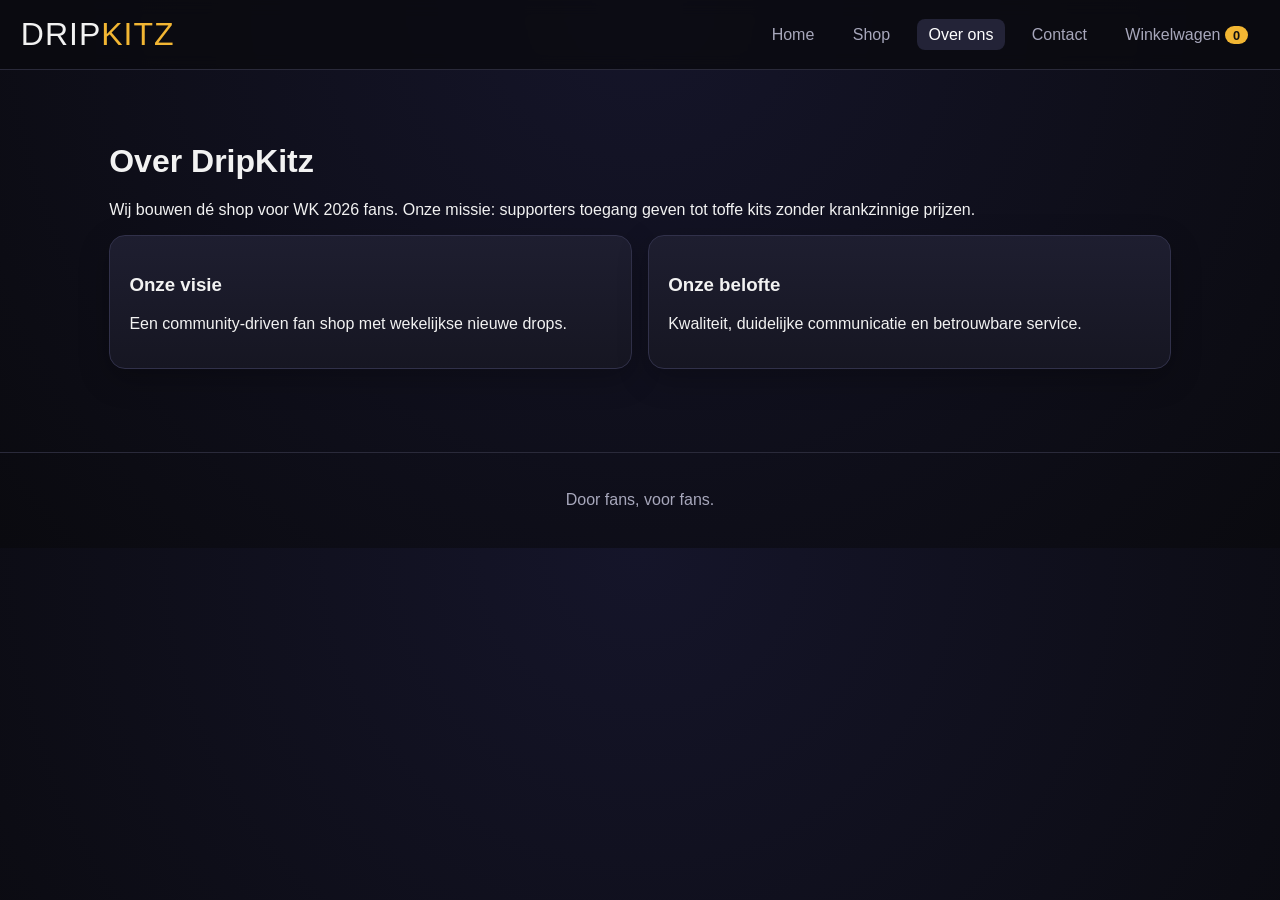
==== commit e0555973: "Maak pagina-templates merge-vriendelijk en netjes geformatteerd" ====
--- a/DripKitz/about.html
+++ b/DripKitz/about.html
@@ -1,4 +1,47 @@
-<!DOCTYPE html><html lang="nl"><head><meta charset="UTF-8"/><meta name="viewport" content="width=device-width, initial-scale=1.0"/><title>Over ons | DripKitz</title><link rel="stylesheet" href="style.css"/></head><body>
-<header class="site-header"><a class="logo" href="index.html">DRIP<span>KITZ</span></a><nav class="main-nav" id="mainNav"><a href="index.html">Home</a><a href="shop.html">Shop</a><a href="about.html" class="active">Over ons</a><a href="contact.html">Contact</a><a href="cart.html">Winkelwagen <span id="cartCount" class="cart-pill">0</span></a></nav><button id="menuBtn" class="menu-btn">☰</button></header>
-<section class="section reveal"><h1>Over DripKitz</h1><p>Wij bouwen dé shop voor WK 2026 fans. Onze missie: supporters toegang geven tot toffe kits zonder krankzinnige prijzen.</p><div class="grid-2"><article class="card"><h3>Onze visie</h3><p>Een community-driven fan shop met wekelijkse nieuwe drops.</p></article><article class="card"><h3>Onze belofte</h3><p>Kwaliteit, duidelijke communicatie en betrouwbare service.</p></article></div></section>
-<footer class="site-footer"><p>Door fans, voor fans.</p></footer><script src="script.js"></script></body></html>
+<!DOCTYPE html>
+<html lang="nl">
+<head>
+  <meta charset="UTF-8" />
+  <meta name="viewport" content="width=device-width, initial-scale=1.0" />
+  <title>Over ons | DripKitz</title>
+  <link rel="stylesheet" href="style.css" />
+</head>
+<body>
+  <header class="site-header">
+    <a class="logo" href="index.html">DRIP<span>KITZ</span></a>
+    <nav class="main-nav" id="mainNav">
+      <a href="index.html">Home</a>
+      <a href="shop.html">Shop</a>
+      <a href="about.html" class="active">Over ons</a>
+      <a href="contact.html">Contact</a>
+      <a href="cart.html">Winkelwagen <span id="cartCount" class="cart-pill">0</span></a>
+    </nav>
+    <button id="menuBtn" class="menu-btn">☰</button>
+  </header>
+
+  <main class="section reveal">
+    <h1>Over DripKitz</h1>
+    <p>
+      Wij bouwen dé shop voor WK 2026 fans. Onze missie: supporters toegang geven tot toffe
+      kits zonder krankzinnige prijzen.
+    </p>
+
+    <div class="grid-2">
+      <article class="card">
+        <h3>Onze visie</h3>
+        <p>Een community-driven fan shop met wekelijkse nieuwe drops.</p>
+      </article>
+      <article class="card">
+        <h3>Onze belofte</h3>
+        <p>Kwaliteit, duidelijke communicatie en betrouwbare service.</p>
+      </article>
+    </div>
+  </main>
+
+  <footer class="site-footer">
+    <p>Door fans, voor fans.</p>
+  </footer>
+
+  <script src="script.js"></script>
+</body>
+</html>
